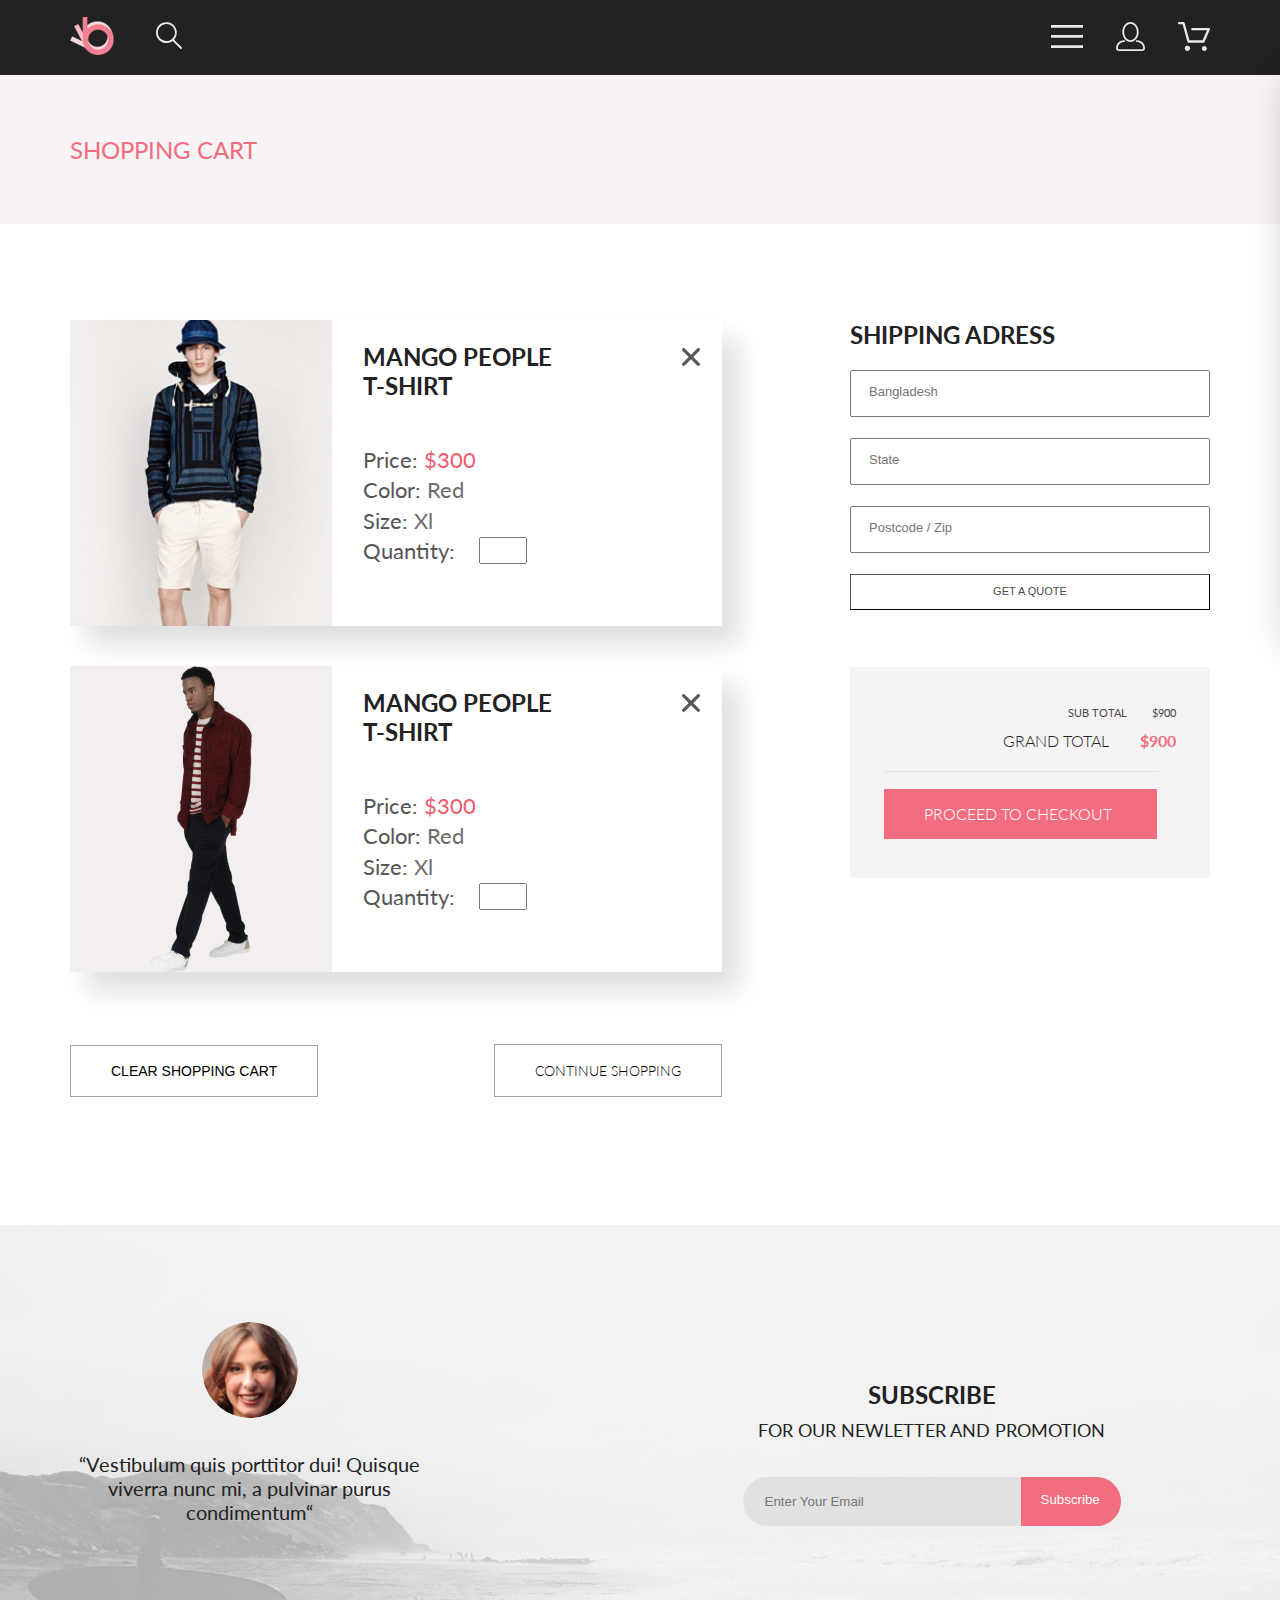
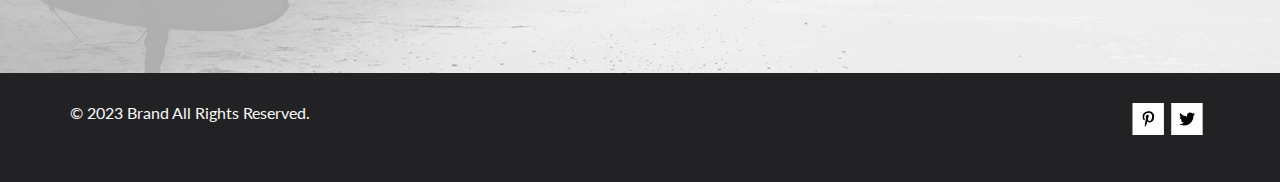
==== cart.html @ fe6160e0 "homework 3 added" ====
<!DOCTYPE html>
<html lang="en">

<head>
    <link rel="preconnect" href="https://fonts.googleapis.com">
    <link rel="preconnect" href="https://fonts.gstatic.com" crossorigin>
    <link href="https://fonts.googleapis.com/css2?family=Lato:wght@300;400;700;900&display=swap" rel="stylesheet">
    <meta charset="UTF-8">
    <meta http-equiv="X-UA-Compatible" content="IE=edge">
    <meta name="viewport" content="width=device-width, initial-scale=1.0">
    <title>Document</title>
    <link rel="stylesheet" href="style.css">
</head>

<body>
    <header class="header center">
        <div class="header__left">
            <a href="index.html"><img src="img/logo.png" alt="logo"></a>
            <a href="#"><img src="img/search.svg" alt="search"></a>
        </div>
        <nav class="header__right">
            <label for="header__check"><img src="img/menu.svg" alt="menu"></label>
            <a class="header__link-site" href="registration.html"><img src="img/reg.svg" alt="reg"></a>
            <a class="header__link-site" href="cart.html"><img src="img/cart.svg" alt="cart"></a>
        </nav>
        <input class="header__checkbox" id="header__check" type="checkbox">
        <div class="mobile-menu">
            <div class="mobile-menu__link-site">
                <a href="registration.html">
                    <svg width="29" height="29" viewBox="0 0 29 29" fill="none" xmlns="http://www.w3.org/2000/svg">
                        <path
                            d="M14.5 19.937C19 19.937 22.656 15.464 22.656 9.968C22.656 4.472 19 0 14.5 0C13.3631 0.0217413 12.2463 0.303398 11.2351 0.823397C10.2239 1.34339 9.34507 2.08794 8.66602 3C7.12663 4.99573 6.30819 7.45381 6.34399 9.974C6.34399 15.465 10 19.937 14.5 19.937ZM14.5 1.813C18 1.813 20.844 5.472 20.844 9.969C20.844 14.466 17.998 18.125 14.5 18.125C11.002 18.125 8.15603 14.465 8.15503 9.969C8.15403 5.473 11 1.813 14.5 1.813ZM20.844 18.125C20.6036 18.125 20.373 18.2205 20.203 18.3905C20.033 18.5605 19.9375 18.7911 19.9375 19.0315C19.9375 19.2719 20.033 19.5025 20.203 19.6725C20.373 19.8425 20.6036 19.938 20.844 19.938C22.526 19.9399 24.1386 20.6088 25.3279 21.7982C26.5172 22.9875 27.1861 24.6 27.188 26.282C27.1875 26.5221 27.0918 26.7523 26.922 26.9221C26.7522 27.0918 26.5221 27.1875 26.282 27.188H2.71997C2.47985 27.1875 2.24975 27.0918 2.07996 26.9221C1.91016 26.7523 1.81449 26.5221 1.81396 26.282C1.81608 24.6001 2.48517 22.9877 3.67444 21.7985C4.86371 20.6092 6.47608 19.9401 8.15796 19.938C8.39824 19.938 8.62868 19.8425 8.79858 19.6726C8.96849 19.5027 9.06396 19.2723 9.06396 19.032C9.06396 18.7917 8.96849 18.5613 8.79858 18.3914C8.62868 18.2215 8.39824 18.126 8.15796 18.126C5.99541 18.1279 3.92201 18.9875 2.39258 20.5164C0.863144 22.0453 0.00264777 24.1185 0 26.281C0.000794067 27.0019 0.287502 27.693 0.797241 28.2027C1.30698 28.7125 1.99811 28.9992 2.71899 29H26.282C27.0027 28.9989 27.6936 28.7121 28.2031 28.2024C28.7126 27.6927 28.9992 27.0017 29 26.281C28.9974 24.1187 28.1372 22.0457 26.6083 20.5168C25.0793 18.9878 23.0063 18.1276 20.844 18.125Z"
                            fill="black" />
                    </svg>
                </a>
                <a href="cart.html">
                    <svg width="32" height="29" viewBox="0 0 32 29" fill="none" xmlns="http://www.w3.org/2000/svg">
                        <path
                            d="M26.2009 29C25.5532 28.9738 24.9415 28.6948 24.4972 28.2227C24.0529 27.7506 23.8114 27.1232 23.8245 26.475C23.8376 25.8269 24.1043 25.2097 24.5673 24.7559C25.0303 24.3022 25.6527 24.048 26.301 24.048C26.9493 24.048 27.5717 24.3022 28.0347 24.7559C28.4977 25.2097 28.7644 25.8269 28.7775 26.475C28.7906 27.1232 28.549 27.7506 28.1047 28.2227C27.6604 28.6948 27.0488 28.9738 26.401 29H26.2009ZM6.75293 26.32C6.75293 25.79 6.91011 25.2718 7.20459 24.8311C7.49907 24.3904 7.91764 24.0469 8.40735 23.844C8.89705 23.6412 9.43594 23.5881 9.95581 23.6915C10.4757 23.7949 10.9532 24.0502 11.328 24.425C11.7028 24.7998 11.9581 25.2773 12.0615 25.7972C12.1649 26.317 12.1118 26.8559 11.9089 27.3456C11.7061 27.8353 11.3626 28.2539 10.9219 28.5483C10.4812 28.8428 9.96304 29 9.43298 29C9.08087 29.0003 8.73212 28.9311 8.40674 28.7966C8.08136 28.662 7.78569 28.4646 7.53662 28.2158C7.28755 27.9669 7.09001 27.6713 6.9552 27.3461C6.82039 27.0208 6.75098 26.6721 6.75098 26.32H6.75293ZM10.553 20.686C10.2935 20.6868 10.0409 20.6024 9.83411 20.4457C9.62727 20.2891 9.47758 20.0689 9.40796 19.819L4.57495 2.36401H1.18201C0.868521 2.36401 0.567859 2.23947 0.346191 2.01781C0.124523 1.79614 0 1.49549 0 1.18201C0 0.868519 0.124523 0.567873 0.346191 0.346205C0.567859 0.124537 0.868521 5.81268e-06 1.18201 5.81268e-06H5.46301C5.7225 -0.00080736 5.97504 0.0837201 6.18176 0.240568C6.38848 0.397416 6.53784 0.617884 6.60693 0.868006L11.4399 18.323H24.6179L29.001 8.27501H14.401C14.2428 8.27961 14.0854 8.25242 13.9379 8.19507C13.7904 8.13771 13.6559 8.05134 13.5424 7.94108C13.4288 7.83082 13.3386 7.69891 13.277 7.55315C13.2154 7.40739 13.1836 7.25075 13.1836 7.0925C13.1836 6.93426 13.2154 6.77762 13.277 6.63186C13.3386 6.4861 13.4288 6.35419 13.5424 6.24393C13.6559 6.13367 13.7904 6.0473 13.9379 5.98994C14.0854 5.93259 14.2428 5.90541 14.401 5.91001H30.814C31.0097 5.90996 31.2022 5.95866 31.3744 6.05172C31.5465 6.14478 31.6928 6.27926 31.7999 6.44301C31.9078 6.60729 31.9734 6.79569 31.9908 6.99145C32.0083 7.18721 31.9771 7.38424 31.9 7.565L26.495 19.977C26.4026 20.1876 26.251 20.3668 26.0585 20.4927C25.866 20.6186 25.641 20.6858 25.411 20.686H10.553Z"
                            fill="black" />
                    </svg>

                </a>
            </div>
            <h3 class="mobile-menu__heading">MENU</h3>
            <div class="mobile-menu__box">
                <div class="mobile-menu__item">
                    <a href="catalog.html" class="mobile-menu__title">MAN</a>
                    <ul class="mobile-menu__list">
                        <li><a class="mobile-menu__link" href="#">Accessories</a></li>
                        <li><a class="mobile-menu__link" href="#">Bags</a></li>
                        <li><a class="mobile-menu__link" href="#">Denim</a></li>
                        <li><a class="mobile-menu__link" href="#">T-Shirts</a></li>
                    </ul>
                </div>
                <div class="mobile-menu__item">
                    <a href="catalog.html" class="mobile-menu__title">WOMAN</a>
                    <ul class="mobile-menu__list">
                        <li><a class="mobile-menu__link" href="">Accessories</a></li>
                        <li><a class="mobile-menu__link" href="">Bags</a></li>
                        <li><a class="mobile-menu__link" href="">Denim</a></li>
                        <li><a class="mobile-menu__link" href="">T-Shirts</a></li>
                    </ul>
                </div>
                <div class="mobile-menu__item">
                    <a href="catalog.html" class="mobile-menu__title">KIDS</a>
                    <ul class="mobile-menu__list">
                        <li><a class="mobile-menu__link" href="">Accessories</a></li>
                        <li><a class="mobile-menu__link" href="">Bags</a></li>
                        <li><a class="mobile-menu__link" href="">Denim</a></li>
                        <li><a class="mobile-menu__link" href="">T-Shirts</a></li>
                    </ul>
                </div>
            </div>
        </div>
    </header>

    <h1 class="cart__title center">SHOPPING CART</h1>

    <main class="cart__content center">
        <div class="cart__left">
            <div class="cart__card">
                <img class="cart__img" src="img/cart-product1.jpg" alt="man in T-Shirt">
                <div class="cart__dsc">
                    <div class="cart__dsc__top">
                        <h3 class="cart__dsc__name">MANGO PEOPLE<br>T-SHIRT</h3>
                        <svg class="cart__dsc__top__close" width="18" height="18" viewBox="0 0 18 18" fill="none"
                            xmlns="http://www.w3.org/2000/svg">
                            <path
                                d="M11.2453 9L17.5302 2.71516C17.8285 2.41741 17.9962 2.01336 17.9966 1.59191C17.997 1.17045 17.8299 0.76611 17.5322 0.467833C17.2344 0.169555 16.8304 0.00177586 16.4089 0.00140366C15.9875 0.00103146 15.5831 0.168097 15.2848 0.465848L9 6.75069L2.71516 0.465848C2.41688 0.167571 2.01233 0 1.5905 0C1.16868 0 0.764125 0.167571 0.465848 0.465848C0.167571 0.764125 0 1.16868 0 1.5905C0 2.01233 0.167571 2.41688 0.465848 2.71516L6.75069 9L0.465848 15.2848C0.167571 15.5831 0 15.9877 0 16.4095C0 16.8313 0.167571 17.2359 0.465848 17.5342C0.764125 17.8324 1.16868 18 1.5905 18C2.01233 18 2.41688 17.8324 2.71516 17.5342L9 11.2493L15.2848 17.5342C15.5831 17.8324 15.9877 18 16.4095 18C16.8313 18 17.2359 17.8324 17.5342 17.5342C17.8324 17.2359 18 16.8313 18 16.4095C18 15.9877 17.8324 15.5831 17.5342 15.2848L11.2453 9Z"
                                fill="#575757" />
                        </svg>
                    </div>

                    <p>Price: <span class="cart__dsc__price">$300</span></p>
                    <p>Color: <span class="cart__dsc__choice">Red</span></p>
                    <p>Size: <span class="cart__dsc__choice">Xl</span></p>
                    <div class="cart__dsc__quantity__box">
                        <p>Quantity: </p>
                        <input class="cart__dsc__quantity" type="number" min="1">
                    </div>

                </div>
            </div>
            <div class="cart__card">
                <img class="cart__img" src="img/cart-product2.jpg" alt="man in T-Shirt">
                <div class="cart__dsc">
                    <div class="cart__dsc__top">
                        <h3 class="cart__dsc__name">MANGO PEOPLE<br>T-SHIRT</h3>
                        <svg class="cart__dsc__top__close" width="18" height="18" viewBox="0 0 18 18" fill="none"
                            xmlns="http://www.w3.org/2000/svg">
                            <path
                                d="M11.2453 9L17.5302 2.71516C17.8285 2.41741 17.9962 2.01336 17.9966 1.59191C17.997 1.17045 17.8299 0.76611 17.5322 0.467833C17.2344 0.169555 16.8304 0.00177586 16.4089 0.00140366C15.9875 0.00103146 15.5831 0.168097 15.2848 0.465848L9 6.75069L2.71516 0.465848C2.41688 0.167571 2.01233 0 1.5905 0C1.16868 0 0.764125 0.167571 0.465848 0.465848C0.167571 0.764125 0 1.16868 0 1.5905C0 2.01233 0.167571 2.41688 0.465848 2.71516L6.75069 9L0.465848 15.2848C0.167571 15.5831 0 15.9877 0 16.4095C0 16.8313 0.167571 17.2359 0.465848 17.5342C0.764125 17.8324 1.16868 18 1.5905 18C2.01233 18 2.41688 17.8324 2.71516 17.5342L9 11.2493L15.2848 17.5342C15.5831 17.8324 15.9877 18 16.4095 18C16.8313 18 17.2359 17.8324 17.5342 17.5342C17.8324 17.2359 18 16.8313 18 16.4095C18 15.9877 17.8324 15.5831 17.5342 15.2848L11.2453 9Z"
                                fill="#575757" />
                        </svg>
                    </div>

                    <p>Price: <span class="cart__dsc__price">$300</span></p>
                    <p>Color: <span class="cart__dsc__choice">Red</span></p>
                    <p>Size: <span class="cart__dsc__choice">Xl</span></p>
                    <div class="cart__dsc__quantity__box">
                        <p>Quantity: </p>
                        <input class="cart__dsc__quantity" type="number" min="1">
                    </div>

                </div>
            </div>
            <div class="cart__buttons">
                <button class="cart__button">CLEAR SHOPPING CART</button>
                <a class="cart__button" href="catalog.html">CONTINUE SHOPPING</a>
            </div>
        </div>
        <div class="cart__right">
            <form class="cart__right__form" action="#">
                <h2 class="cart__right__title">SHIPPING ADRESS</h2>
                <input class="cart__right__input cart__right__active" type="text" name="country" required
                    placeholder="Bangladesh">
                <input class="cart__right__input" type="text" name="country" required placeholder="State">
                <input class="cart__right__input" type="text" name="country" required placeholder="Postcode / Zip">
                <button class="cart__right__button" type="submit">GET A QUOTE</button>
            </form>
            <div class="total">
                <div class="total__subtotal">
                    <p>SUB TOTAL</p>
                    <p>$900</p>
                </div>
                <div class="total__grandtotal">
                    <p>GRAND TOTAL</p>
                    <p class="total__grandtotal__price">$900</p>
                </div>
                <div class="total__band"></div>
                <a class="total__button" href="#">PROCEED TO CHECKOUT</a>
            </div>
        </div>
    </main>

    <footer class="footer">
        <div class="footer-top center">
            <div class="container footer-top-flex">
                <figure class="rewiew">
                    <img class="photo" src="img/photo.jpg" alt="photo">
                    <p>“Vestibulum quis porttitor dui! Quisque viverra nunc mi, a pulvinar purus condimentum“</p>
                </figure>
                <div class="subscribe">
                    <p class="subscribe-top">SUBSCRIBE</p>
                    <p class="subscribe-bottom">FOR OUR NEWLETTER AND PROMOTION</p>
                    <form class="subscribe-form">
                        <input class="subscribe-mail" type="email" name="email" placeholder="Enter Your Email">
                        <button class="subscribe-button" type="submit">Subscribe</button>
                    </form>
                </div>
            </div>
        </div>
        <div class="footer-bottom-wrapper center">
            <div class="container footer-bottom">
                <p class="copy">© 2023 Brand All Rights Reserved.</p>
                <ul class="footer-social-list">
                    <li class="footer-social-item">
                        <a class="media-link footer-social-yt" href="#" target="_blank">
                            <svg class="icon" width="32" height="32" viewBox="0 0 32 32" fill="none"
                                xmlns="http://www.w3.org/2000/svg">
                                <path d="M31.9252 0H0.474609V32H31.9252V0Z" fill="white" />
                                <g clip-path="url(#clip0_128_240)">
                                    <path
                                        d="M16.7403 8.20312C13.5556 8.20312 10.4082 10.3406 10.4082 13.8C10.4082 16 11.6374 17.25 12.3823 17.25C12.6896 17.25 12.8666 16.3875 12.8666 16.1438C12.8666 15.8531 12.1309 15.2344 12.1309 14.025C12.1309 11.5125 14.0305 9.73125 16.4889 9.73125C18.6027 9.73125 20.1671 10.9406 20.1671 13.1625C20.1671 14.8219 19.506 17.9344 17.3642 17.9344C16.5913 17.9344 15.9302 17.3719 15.9302 16.5656C15.9302 15.3844 16.7496 14.2406 16.7496 13.0219C16.7496 10.9531 13.835 11.3281 13.835 13.8281C13.835 14.3531 13.9002 14.9344 14.133 15.4125C13.7046 17.2688 12.8293 20.0344 12.8293 21.9469C12.8293 22.5375 12.9131 23.1188 12.969 23.7094C13.0745 23.8281 13.0218 23.8156 13.1832 23.7563C14.7476 21.6 14.6917 21.1781 15.3994 18.3562C15.7812 19.0875 16.7683 19.4812 17.5505 19.4812C20.8469 19.4812 22.3275 16.2469 22.3275 13.3313C22.3275 10.2281 19.6643 8.20312 16.7403 8.20312Z"
                                        fill="black" />
                                </g>
                                <defs>
                                    <clipPath id="clip0_128_240">
                                        <rect width="11.9193" height="16" fill="white"
                                            transform="translate(10.4082 8)" />
                                    </clipPath>
                                </defs>
                            </svg>
                            <span class="visually-hidden">Pinterest</span>
                        </a>
                    </li>
                    <li class="footer-social-item">
                        <a class="media-link footer-social-yt" href="#" target="_blank">
                            <svg class="icon" width="32" height="32" viewBox="0 0 32 32" fill="none"
                                xmlns="http://www.w3.org/2000/svg">
                                <path d="M31.6635 0H0.212891V32H31.6635V0Z" fill="white" />
                                <g clip-path="url(#clip0_128_236)">
                                    <path
                                        d="M22.417 12.7405C22.427 12.8826 22.427 13.0248 22.427 13.1669C22.427 17.5019 19.1498 22.4969 13.1599 22.4969C11.3145 22.4969 9.60022 21.9588 8.1582 21.0248C8.4204 21.0552 8.67247 21.0654 8.94475 21.0654C10.4674 21.0654 11.8691 20.5476 12.9884 19.6644C11.5565 19.6339 10.3565 18.6898 9.94305 17.3903C10.1447 17.4207 10.3464 17.441 10.5582 17.441C10.8506 17.441 11.1431 17.4004 11.4153 17.3294C9.92291 17.0248 8.80355 15.705 8.80355 14.1111V14.0705C9.23715 14.3141 9.74139 14.4664 10.2758 14.4867C9.39849 13.8979 8.82373 12.8928 8.82373 11.7557C8.82373 11.1466 8.98504 10.5882 9.26741 10.1009C10.8708 12.0908 13.2809 13.3902 15.9833 13.5324C15.9329 13.2887 15.9027 13.035 15.9027 12.7811C15.9027 10.974 17.3548 9.50195 19.1598 9.50195C20.0976 9.50195 20.9446 9.89789 21.5396 10.5375C22.2757 10.3954 22.9816 10.1212 23.6068 9.74561C23.3648 10.507 22.8505 11.1466 22.1749 11.5527C22.8304 11.4817 23.4657 11.2989 24.0505 11.0451C23.6069 11.6948 23.0522 12.2735 22.417 12.7405Z"
                                        fill="black" />
                                </g>
                                <defs>
                                    <clipPath id="clip0_128_236">
                                        <rect width="15.8924" height="16" fill="white"
                                            transform="translate(8.1582 8)" />
                                    </clipPath>
                                </defs>
                            </svg>
                            <span class="visually-hidden">Twitter</span>
                        </a>
                    </li>

                </ul>
            </div>
        </div>
    </footer>
</body>

</html>
---- style.css ----
* {
  margin: 0;
  padding: 0;
}

body {
  font-family: "Lato", sans-serif;
}

img {
  max-width: 100%;
}

a {
  text-decoration: none;
  color: inherit;
}

summary {
  display: block;
}
summary::-webkit-details-marker {
  display: none;
}

li {
  list-style-type: none;
}

.center {
  padding-left: calc(50% - 570px);
  padding-right: calc(50% - 570px);
}

.top {
  position: relative;
  overflow: hidden;
}

.header {
  min-height: 75px;
  background: #222222;
  display: flex;
  flex-direction: row;
  flex-wrap: wrap;
  justify-content: space-between;
  align-items: center;
}
.header__left {
  display: flex;
  align-items: center;
  gap: 41px;
}
.header__right {
  display: flex;
  align-items: center;
  gap: 33px;
}
.header__checkbox {
  position: absolute;
  visibility: hidden;
  left: -9999999px;
}
.header__checkbox:checked ~ .mobile-menu {
  right: 0;
}

.mobile-menu {
  position: absolute;
  top: 75px;
  right: -232px;
  z-index: 1;
  transition: right 0.6s;
  width: 232px;
  background: #FFFFFF;
  box-shadow: 6px 4px 35px rgba(0, 0, 0, 0.21);
  padding: 32px;
  box-sizing: border-box;
}
.mobile-menu__link-site {
  align-items: center;
  justify-content: space-around;
  background-color: #e8e8e8;
  padding: 8px;
  border-radius: 10px;
  margin-bottom: 24px;
  display: none;
}
.mobile-menu__heading {
  font-style: normal;
  font-weight: 700;
  font-size: 14px;
  line-height: 17px;
  color: #000000;
}
.mobile-menu__link {
  font-style: normal;
  font-weight: 400;
  font-size: 14px;
  line-height: 17px;
  color: #6F6E6E;
}
.mobile-menu__link:hover {
  color: #F16D7F;
}
.mobile-menu__title {
  font-style: normal;
  font-weight: 400;
  font-size: 14px;
  line-height: 17px;
  color: #F16D7F;
}
.mobile-menu__list {
  list-style-type: none;
  padding-left: 21px;
  display: flex;
  flex-direction: column;
  gap: 11px;
  margin-top: 12px;
}
.mobile-menu__box {
  display: flex;
  flex-direction: column;
  gap: 20px;
  margin-top: 24px;
}

.promo {
  display: flex;
  background: #F1E4E6;
  padding-left: calc(50% - 800px);
  padding-right: calc(50% - 800px);
}
.promo__img {
  width: 50%;
}
.promo__info {
  border-left: 12px solid #F16D7F;
  padding-left: 16px;
  margin-top: 48%;
}
.promo__title {
  font-style: normal;
  font-weight: 900;
  font-size: 48px;
  line-height: 58px;
  color: #222222;
}
.promo__heading {
  font-style: normal;
  font-weight: 700;
  font-size: 32px;
  line-height: 38px;
  color: #222222;
}
.promo__content {
  padding-left: 64px;
}

.sale {
  display: grid;
  gap: 30px;
  grid-template-columns: repeat(3, 1fr);
  padding-top: 64px;
  padding-bottom: 96px;
}
.sale__item {
  position: relative;
}
.sale__content {
  position: absolute;
  width: 100%;
  height: 100%;
  top: 0;
  left: 0;
  display: flex;
  flex-direction: column;
  justify-content: center;
  align-items: center;
}
.sale__item_big {
  min-height: 180px;
  grid-column: 1/-1;
}
.sale__text {
  font-style: normal;
  font-weight: 400;
  font-size: 16px;
  line-height: 19px;
  text-align: center;
  color: #FFFFFF;
}
.sale__heading {
  font-style: normal;
  font-weight: 700;
  font-size: 24px;
  line-height: 29px;
  text-align: center;
  color: #F16D7F;
}

.product-box__heading {
  font-style: normal;
  font-weight: 400;
  font-size: 30px;
  line-height: 36px;
  text-align: center;
  color: #222222;
}
.product-box__text {
  font-style: normal;
  font-weight: 400;
  font-size: 14px;
  line-height: 17px;
  text-align: center;
  margin-top: 6px;
  color: #9F9F9F;
}
.product-box__content {
  margin-top: 48px;
  display: grid;
  grid-template-columns: repeat(auto-fit, 360px);
  justify-content: center;
  gap: 30px;
  margin-bottom: 48px;
}

.product {
  position: relative;
}
.product:hover .product__img {
  filter: brightness(0.5);
}
.product:hover .product__add {
  display: flex;
}
.product__img {
  width: 100%;
}
.product__add {
  position: absolute;
  top: 188px;
  left: 111px;
  border: 1px solid #fff;
  width: 139px;
  height: 44px;
  font-style: normal;
  font-weight: 400;
  font-size: 14px;
  line-height: 17px;
  display: none;
  align-items: center;
  justify-content: center;
  gap: 11px;
  color: #FFFFFF;
}
.product__add:hover {
  box-shadow: 0 0 5px #fff;
}
.product__add:hover svg path {
  fill: #F16D7F;
}
.product__content {
  background: #F8F8F8;
  display: flex;
  flex-direction: column;
  justify-content: center;
  align-items: flex-start;
  padding: 24px 16px;
  gap: 16px;
}
.product__heading {
  font-style: normal;
  font-weight: 400;
  font-size: 13px;
  line-height: 16px;
  color: #000000;
}
.product__text {
  font-style: normal;
  font-weight: 300;
  font-size: 14px;
  line-height: 17px;
  color: #5D5D5D;
}
.product__price {
  font-style: normal;
  font-weight: 400;
  font-size: 16px;
  line-height: 19px;
  color: #F16D7F;
}

.pages {
  display: flex;
  gap: 16px;
  align-items: center;
  width: 284px;
  height: 44px;
  border: 1px solid #EBEBEB;
  padding: 12px 15px 13px 16px;
  box-sizing: border-box;
  margin: 0 auto 96px auto;
}
.pages__numbers {
  width: 203px;
  text-align: justify;
  color: #C4C4C4;
  font-size: 16px;
  font-style: normal;
  font-weight: 300;
  line-height: normal;
}
.pages__numbers__list {
  display: flex;
  justify-content: space-between;
}
.pages__number:hover {
  color: #EF5B70;
}

.advantages {
  background-color: #222222;
  padding-top: 104px;
  padding-bottom: 104px;
  display: flex;
  flex-direction: row;
  flex-wrap: wrap;
  justify-content: center;
  gap: 30px;
}
.advantages__item {
  width: 360px;
  display: flex;
  flex-direction: column;
  align-items: center;
  gap: 24px;
}
.advantages__heading {
  font-style: normal;
  font-weight: 400;
  font-size: 20px;
  line-height: 24px;
  color: #FBFBFB;
}
.advantages__text {
  font-style: normal;
  font-weight: 300;
  font-size: 14px;
  line-height: 17px;
  text-align: center;
  color: #FBFBFB;
}

.head {
  min-height: 148px;
  background: #F8F3F4;
  display: flex;
  align-items: center;
  justify-content: space-between;
}
.head__heading {
  font-style: normal;
  font-weight: 400;
  font-size: 24px;
  line-height: 29px;
  color: #F16D7F;
}

.breadcrumb {
  display: flex;
}
.breadcrumb__box-link:last-child .breadcrumb__link {
  font-weight: 700;
  color: #F16D7F;
}
.breadcrumb__box-link:not(:last-child)::after {
  content: "/";
  padding-left: 8px;
  padding-right: 8px;
  font-style: normal;
  font-weight: 300;
  font-size: 14px;
  line-height: 17px;
  color: #636363;
}
.breadcrumb__link {
  font-style: normal;
  font-weight: 300;
  font-size: 14px;
  line-height: 17px;
  color: #636363;
}
.breadcrumb__link:hover {
  color: #F16D7F;
}

.filter {
  width: 100%;
  padding: 13px 16px 16px;
  box-sizing: border-box;
  position: absolute;
  z-index: 1;
}
.filter-box {
  position: relative;
  height: 40px;
  width: 360px;
}
.filter__link {
  font-style: normal;
  font-weight: 400;
  font-size: 14px;
  line-height: 17px;
  color: #6F6E6E;
}
.filter__link:hover {
  color: #F16D7F;
}
.filter__box {
  display: flex;
  flex-direction: column;
  padding: 24px 16px;
  gap: 11px;
}
.filter-sort {
  padding-top: 39px;
  display: flex;
  gap: 30px;
}
.filter__summary {
  display: flex;
  gap: 11px;
  align-items: center;
}
.filter[open] {
  background: #FFFFFF;
  box-shadow: 6px 4px 35px rgba(0, 0, 0, 0.21);
}
.filter[open] .filter__summary {
  color: #F16D7F;
}
.filter[open] .filter__img path {
  fill: #F16D7F;
}
.filter__category {
  margin-top: 16px;
}
.filter__category-summary {
  font-style: normal;
  font-weight: 400;
  font-size: 14px;
  line-height: 17px;
  color: #6F6E6E;
  padding: 8px 11px 11px;
  border-left: 5px solid #F16D7F;
  border-bottom: 1px solid #EBEBEB;
}
.filter__category[open] .filter__category-summary {
  color: #F16D7F;
}

.sort {
  display: flex;
  gap: 28px;
  align-items: center;
}
.sort__summary {
  color: #6F6E6E;
  font-size: 14px;
  font-style: normal;
  font-weight: 400;
  line-height: normal;
  margin-bottom: 48px;
}
.sort__details {
  position: relative;
}
.sort__summary {
  display: flex;
  align-items: center;
  gap: 10px;
}
.sort__content {
  position: absolute;
  display: flex;
  flex-direction: column;
  gap: 6px;
  width: 79px;
  padding: 7px 9px 11px;
  background: #FFFFFF;
  box-shadow: 6px 4px 35px rgba(0, 0, 0, 0.21);
  z-index: 1;
  top: 22px;
  left: -9px;
}

.button {
  width: 212px;
  height: 48px;
  display: flex;
  border: 1px solid #F16D7F;
  font-style: normal;
  font-weight: 400;
  font-size: 16px;
  line-height: 19px;
  color: #F16D7F;
  font-style: normal;
  font-weight: 400;
  font-size: 16px;
  line-height: 19px;
  color: #F16D7F;
  justify-content: center;
  align-items: center;
  gap: 22px;
  transition: all 1s;
}
.button:hover {
  transform: rotate(1720deg);
  color: #fff;
  background-color: #F16D7F;
}
.button:hover path {
  fill: white;
}
.button-wrap {
  display: flex;
  justify-content: center;
  color: #F26376;
  border: #FF6A6A;
  align-items: center;
  margin-top: 48px;
  margin-bottom: 95px;
}

.slider {
  height: 777px;
  position: relative;
  background: #F7F7F7;
  display: flex;
  justify-content: center;
  align-items: center;
}
.slider__arrow {
  background: rgba(42, 42, 42, 0.15);
  display: flex;
  justify-content: center;
  align-items: center;
  width: 47px;
  height: 47px;
  position: absolute;
  top: 365px;
}
.slider__arrow:hover path {
  fill: #F16D7F;
}
.slider__arrow_left {
  left: 0;
}
.slider__arrow_right {
  right: 0;
}

.content {
  background-color: #fff;
  border: 1px solid #EAEAEA;
  padding-top: 64px;
  padding-bottom: 64px;
  max-width: 1140px;
  margin: -65px auto 0;
  position: relative;
  z-index: 10;
  display: flex;
  flex-direction: column;
  align-items: center;
  display: flex;
  justify-content: center;
  margin-bottom: 129px;
}
.content__title {
  color: #F16D7F;
  font-size: 14px;
  font-style: normal;
  font-weight: 300;
  line-height: normal;
  margin-bottom: 12px;
}
.content__line {
  width: 63px;
  height: 3px;
  background-color: #EF5B70;
  margin-bottom: 12px;
}
.content__heading {
  color: #4D4D4D;
  font-size: 18px;
  font-style: normal;
  font-weight: 300;
  line-height: normal;
  margin-bottom: 48px;
}
.content__text {
  color: #5E5E5E;
  text-align: center;
  font-size: 14px;
  font-style: normal;
  font-weight: 300;
  line-height: normal;
  margin-bottom: 32px;
}
.content__price {
  color: #EF5B70;
  font-size: 24px;
  font-style: normal;
  font-weight: 300;
  line-height: normal;
  margin-bottom: 65px;
}
.content__line-big {
  width: 641px;
  height: 1px;
  background-color: #EAEAEA;
  margin-bottom: 65px;
}

.footer-top {
  background: url(img/footer-bg.jpg) bottom no-repeat;
  background-color: rgba(248, 248, 248, 0.1568627451);
  height: 448px;
  background-size: cover;
}
.footer-top-flex {
  display: flex;
  justify-content: space-between;
}

.rewiew {
  padding-top: 97px;
  font-weight: 400;
  font-size: 20px;
  line-height: 24px;
  text-align: center;
  color: #222224;
  width: 359.45px;
}

.photo {
  border-radius: 50%;
  margin-bottom: 30px;
}

.subscribe {
  padding-top: 150px;
  width: 557px;
}
.subscribe-top {
  font-weight: 700;
  font-size: 24px;
  line-height: 167.2%;
  text-align: center;
  color: #222224;
}
.subscribe-bottom {
  font-weight: 400;
  font-size: 18px;
  line-height: 30px;
  text-align: center;
  color: #222224;
  margin-bottom: 32px;
}
.subscribe-form {
  display: flex;
  justify-content: center;
}
.subscribe-mail {
  border: none;
  font-weight: 400;
  text-align: start;
  color: #222224;
  background-color: #E1E1E1;
  width: 256px;
  height: 49px;
  border-radius: 25px 0 0 25px;
  padding-left: 22px;
}
.subscribe-button {
  height: 49px;
  border: none;
  font-weight: 400;
  display: flex;
  color: #FFFFFF;
  background: #F16D7F;
  width: 100px;
  box-sizing: border-box;
  padding: 15px 20px;
  border-radius: 0 25px 25px 0;
}

.footer-bottom-wrapper {
  background: #222224;
  height: 79px;
  padding-top: 30px;
}

.copy {
  font-weight: 400;
  font-size: 16px;
  line-height: 19px;
  color: #FBFBFB;
}

.footer-bottom {
  display: flex;
  justify-content: space-between;
}

.footer-social-list {
  display: flex;
  list-style: none;
}

.icon:hover path {
  fill: white;
}

.icon:hover {
  fill: #F16D7F;
}

.visually-hidden {
  display: none;
}

.footer-social-item {
  margin-right: 7px;
}

.cart__title {
  color: #F16D7F;
  font-size: 24px;
  font-style: normal;
  font-weight: 400;
  line-height: normal;
  background-color: #F8F3F4;
  padding-top: 60px;
  padding-bottom: 60px;
  margin-bottom: 96px;
}
.cart__content {
  display: flex;
  gap: 128px;
}
.cart__left {
  max-width: 652px;
  margin-bottom: 128px;
}
.cart__card {
  margin-bottom: 40px;
  display: flex;
  box-shadow: 17px 19px 24px rgba(0, 0, 0, 0.13);
}
.cart__img {
  width: 262px;
}
.cart__dsc {
  display: flex;
  flex-direction: column;
  justify-content: space-between;
  width: 390px;
  padding: 22px 22px 62px 31px;
  box-sizing: border-box;
  color: #575757;
  font-size: 22px;
  font-style: normal;
  font-weight: 400;
  line-height: normal;
}
.cart__dsc__top {
  display: flex;
  justify-content: space-between;
}
.cart__dsc__top__close {
  margin-top: 6px;
}
.cart__dsc__name {
  color: #222;
  font-size: 24px;
  margin-bottom: 42px;
}
.cart__dsc__price {
  color: #EF5B70;
}
.cart__dsc__choice {
  color: #6F6E6E;
}
.cart__dsc__quantity {
  width: 44px;
  color: #656565;
  font-size: 18px;
  text-align: center;
}
.cart__dsc__quantity__box {
  display: flex;
  gap: 24px;
}
.cart__buttons {
  display: flex;
  justify-content: space-between;
  align-items: center;
  margin-top: 72px;
}
.cart__button {
  display: block;
  padding: 17px 40px;
  color: #000;
  font-size: 14px;
  font-style: normal;
  font-weight: 300;
  line-height: normal;
  background-color: #fff;
  border: 1px solid #A4A4A4;
}
.cart__right {
  max-width: 360px;
}
.cart__right__form {
  display: flex;
  flex-direction: column;
  gap: 21px;
  color: #222;
  font-size: 16px;
  font-style: normal;
  font-weight: 300;
  line-height: normal;
  margin-bottom: 57px;
}
.cart__right__input {
  padding: 12px 0 16px 17px;
  font-size: 13px;
}
.cart__right__active {
  color: #B1B1B1;
}
.cart__right__button {
  color: #4A4A4A;
  font-size: 11px;
  padding: 10px 15px 12px;
  background-color: white;
  border-width: 1px;
}

.total {
  background-color: #F5F3F3;
  padding: 39px 34px;
}
.total__subtotal {
  display: flex;
  justify-content: space-between;
  width: 108px;
  color: #4A4A4A;
  font-size: 11px;
  font-style: normal;
  font-weight: 400;
  line-height: normal;
  margin-left: 184px;
  margin-bottom: 12px;
}
.total__grandtotal {
  display: flex;
  justify-content: space-between;
  color: #222;
  font-size: 16px;
  font-style: normal;
  font-weight: 300;
  line-height: normal;
  margin-left: 119px;
  margin-bottom: 21px;
}
.total__grandtotal__price {
  color: #F16D7F;
  font-weight: 700;
}
.total__band {
  background-color: #E2E2E2;
  font-family: Lato;
  font-size: 16px;
  font-style: normal;
  font-weight: 700;
  width: 275px;
  height: 1px;
  margin-bottom: 17px;
}
.total__button {
  display: block;
  color: #FFF;
  font-size: 16px;
  font-style: normal;
  font-weight: 300;
  line-height: normal;
  background-color: #F16D7F;
  padding: 15px 40px 16px;
  width: 273px;
  box-sizing: border-box;
}

@media (max-width: 1024px) {
  .center {
    padding-left: calc(50% - 368px);
    padding-right: calc(50% - 368px);
  }
  .promo__content {
    padding-left: 39px;
  }
  .header__left {
    padding-left: 16px;
  }
  .header__right {
    padding-right: 16px;
  }
  .promo__title {
    font-size: 44px;
    line-height: 53px;
  }
  .promo__heading {
    font-size: 24px;
    line-height: 29px;
  }
  .sale__item_big {
    min-height: 116px;
  }
  .product-box__content {
    gap: 16px;
  }
  .footer-top {
    height: 614px;
  }
  .footer-top-flex {
    justify-content: center;
    flex-wrap: wrap;
  }
  .subscribe {
    padding-top: 48px;
  }
}
@media (max-width: 767px) {
  .header__link-site {
    display: none;
  }
  .promo {
    height: 363px;
  }
  .promo__img {
    display: none;
  }
  .promo__content {
    padding: 0;
    margin: 0 auto;
  }
  .promo__title {
    font-size: 38px;
    line-height: 46px;
  }
  .promo__heading {
    font-size: 20px;
    line-height: 24px;
  }
  .sale {
    display: flex;
    flex-wrap: wrap;
    justify-content: center;
    gap: 32px;
    padding-bottom: 64px;
  }
  .sale__item {
    max-width: 343px;
  }
  .sale__item_big img {
    width: 100%;
    height: 100%;
    -o-object-fit: cover;
       object-fit: cover;
  }
  .footer-top {
    background: url(img/footer-bg-small.jpg);
  }
}/*# sourceMappingURL=style.css.map */
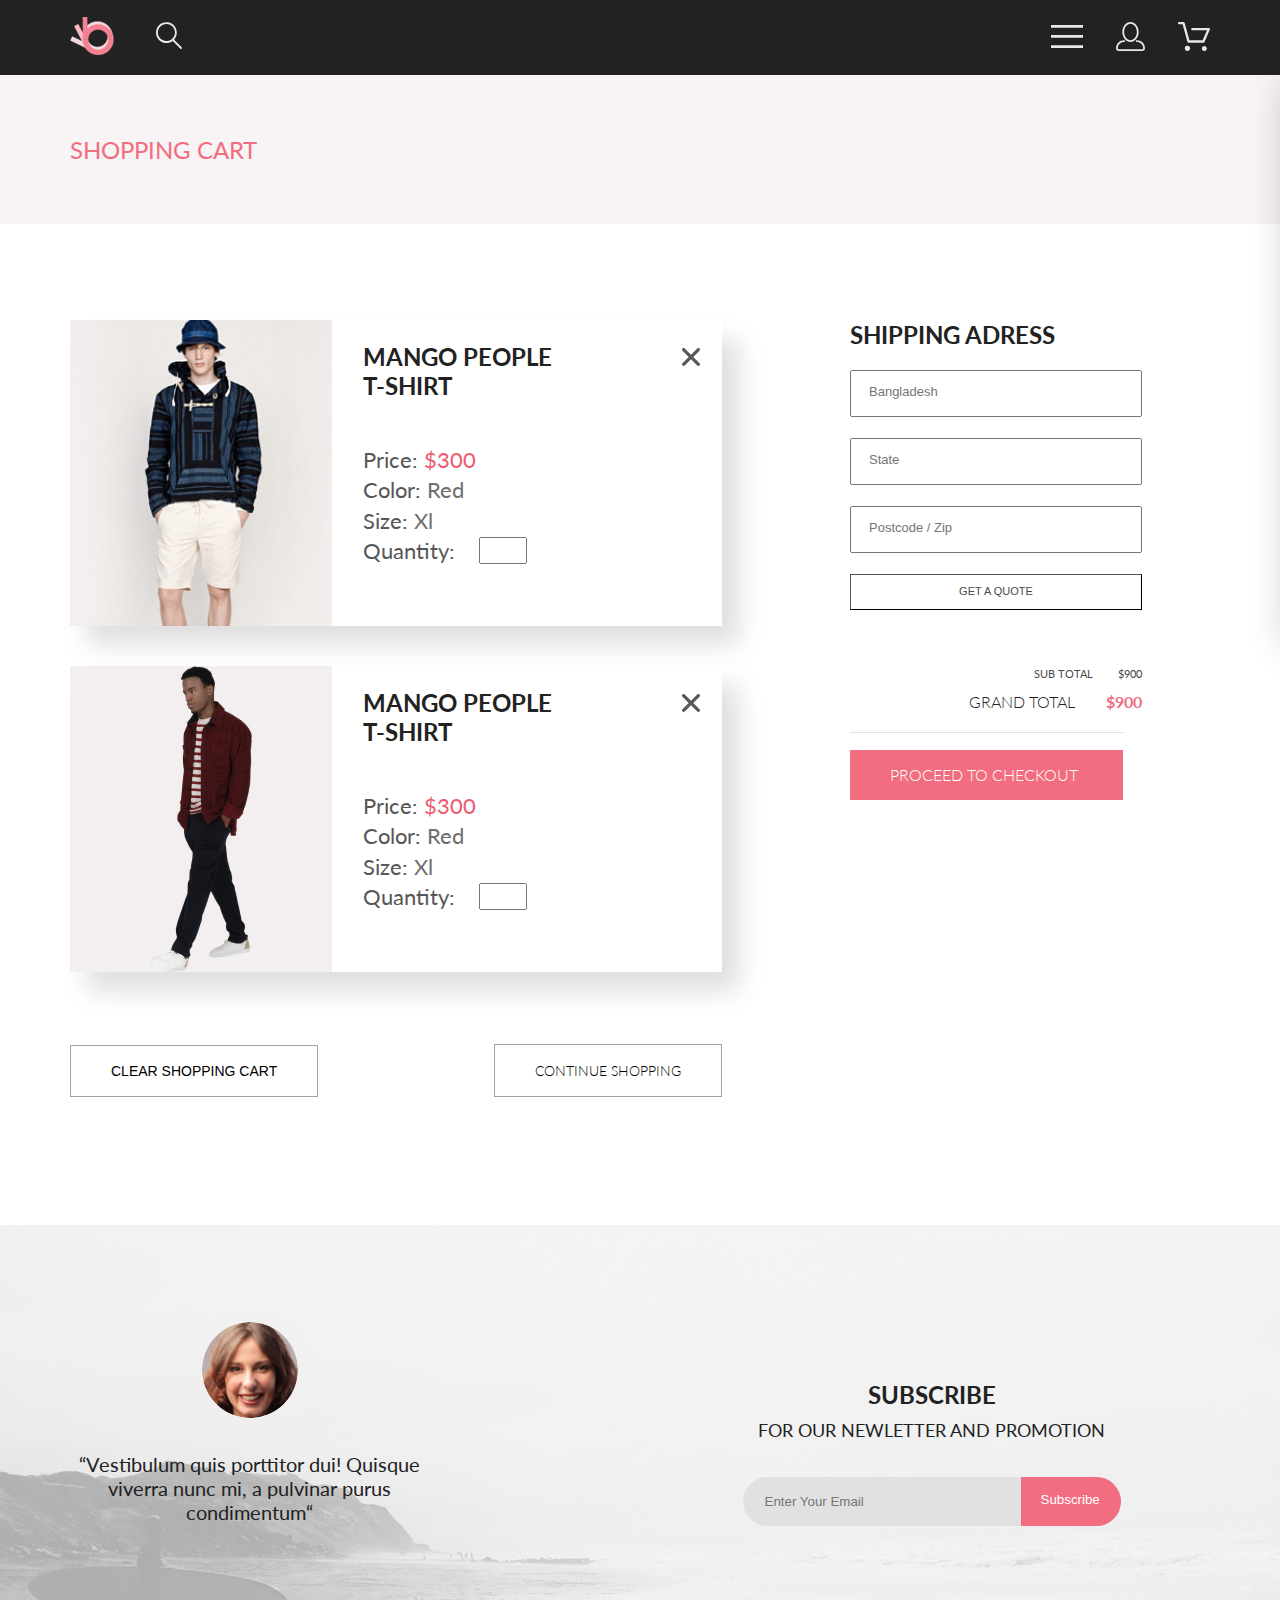
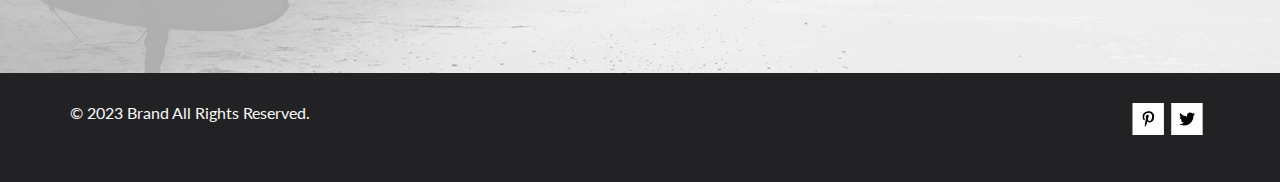
==== commit 0ec44294: "homework 5 added" ====
--- a/cart.html
+++ b/cart.html
@@ -83,7 +83,9 @@
                 <img class="cart__img" src="img/cart-product1.jpg" alt="man in T-Shirt">
                 <div class="cart__dsc">
                     <div class="cart__dsc__top">
-                        <h3 class="cart__dsc__name">MANGO PEOPLE<br>T-SHIRT</h3>
+                        <a href="product.html" class="cart__dsc__link">
+                            <h3 class="cart__dsc__name">MANGO PEOPLE<br>T-SHIRT</h3>
+                        </a>
                         <svg class="cart__dsc__top__close" width="18" height="18" viewBox="0 0 18 18" fill="none"
                             xmlns="http://www.w3.org/2000/svg">
                             <path
@@ -106,7 +108,9 @@
                 <img class="cart__img" src="img/cart-product2.jpg" alt="man in T-Shirt">
                 <div class="cart__dsc">
                     <div class="cart__dsc__top">
-                        <h3 class="cart__dsc__name">MANGO PEOPLE<br>T-SHIRT</h3>
+                        <a href="product.html" class="cart__dsc__link">
+                            <h3 class="cart__dsc__name">MANGO PEOPLE<br>T-SHIRT</h3>
+                        </a>
                         <svg class="cart__dsc__top__close" width="18" height="18" viewBox="0 0 18 18" fill="none"
                             xmlns="http://www.w3.org/2000/svg">
                             <path
@@ -140,16 +144,18 @@
                 <button class="cart__right__button" type="submit">GET A QUOTE</button>
             </form>
             <div class="total">
-                <div class="total__subtotal">
-                    <p>SUB TOTAL</p>
-                    <p>$900</p>
-                </div>
-                <div class="total__grandtotal">
-                    <p>GRAND TOTAL</p>
-                    <p class="total__grandtotal__price">$900</p>
-                </div>
-                <div class="total__band"></div>
-                <a class="total__button" href="#">PROCEED TO CHECKOUT</a>
+                <div class="total__box">
+                    <div class="total__subtotal">
+                        <p>SUB TOTAL</p>
+                        <p>$900</p>
+                    </div>
+                    <div class="total__grandtotal">
+                        <p>GRAND TOTAL</p>
+                        <p class="total__grandtotal__price">$900</p>
+                    </div>
+                    <div class="total__band"></div>
+                    <a class="total__button" href="#">PROCEED TO CHECKOUT</a>
+                </div>
             </div>
         </div>
     </main>
--- a/style.css
+++ b/style.css
@@ -275,6 +275,10 @@
   font-size: 13px;
   line-height: 16px;
   color: #000000;
+  transition: all 1s;
+}
+.product__heading:hover {
+  color: #F16D7F;
 }
 .product__text {
   font-style: normal;
@@ -461,9 +465,15 @@
 }
 
 .sort {
+  position: absolute;
+  top: 13px;
   display: flex;
   gap: 28px;
   align-items: center;
+}
+.sort-box {
+  position: relative;
+  width: 400px;
 }
 .sort__summary {
   color: #6F6E6E;
@@ -782,10 +792,17 @@
 .cart__dsc__top__close {
   margin-top: 6px;
 }
+.cart__dsc__link {
+  transition: all 1s;
+}
+.cart__dsc__link:hover .cart__dsc__name {
+  color: #EF5B70;
+}
 .cart__dsc__name {
   color: #222;
   font-size: 24px;
   margin-bottom: 42px;
+  transition: all 1s;
 }
 .cart__dsc__price {
   color: #EF5B70;
@@ -819,6 +836,12 @@
   line-height: normal;
   background-color: #fff;
   border: 1px solid #A4A4A4;
+  transition: all 1s;
+}
+.cart__button:hover {
+  background-color: #F16D7F;
+  color: #FFF;
+  font-weight: 900;
 }
 .cart__right {
   max-width: 360px;
@@ -847,12 +870,14 @@
   padding: 10px 15px 12px;
   background-color: white;
   border-width: 1px;
-}
-
-.total {
-  background-color: #F5F3F3;
-  padding: 39px 34px;
-}
+  transition: all 1s;
+}
+.cart__right__button:hover {
+  background-color: #F16D7F;
+  color: #FFF;
+  font-weight: 900;
+}
+
 .total__subtotal {
   display: flex;
   justify-content: space-between;
@@ -901,6 +926,96 @@
   padding: 15px 40px 16px;
   width: 273px;
   box-sizing: border-box;
+  transition: all 1s;
+}
+.total__button:hover {
+  background-color: #FFF;
+  color: #F16D7F;
+  font-weight: 900;
+}
+
+.registration__content {
+  display: flex;
+  gap: 128px;
+}
+.registration__right {
+  color: #000;
+  font-size: 24px;
+  font-weight: 300;
+}
+
+.form__subheading {
+  color: #222;
+  font-size: 16px;
+  font-weight: 300;
+  margin-bottom: 20px;
+}
+.form__input {
+  color: #B1B1B1;
+  font-size: 13px;
+  font-style: normal;
+  font-weight: 300;
+  line-height: normal;
+  padding: 13px 17px 16px;
+  width: 288px;
+  margin-bottom: 20px;
+}
+.form__gender {
+  font-size: 11px;
+  font-weight: 300;
+  margin-top: 12px;
+  margin-bottom: 33px;
+}
+.form__label {
+  margin-left: 6px;
+  margin-bottom: 10px;
+  margin-right: 20px;
+}
+.form__dsc {
+  color: #B1B1B1;
+  font-size: 13px;
+  font-weight: 300;
+  margin-top: -4px;
+  margin-bottom: 39px;
+}
+.form__button {
+  color: #FFF;
+  font-size: 14px;
+  font-weight: 400;
+  padding: 16px 20px 17px 29px;
+  background-color: #F16D7F;
+  display: flex;
+  justify-content: space-between;
+  width: 167px;
+  align-items: center;
+  border-color: #F16D7F;
+  margin-bottom: 96px;
+  transition: all 1s;
+}
+.form__button__icon path {
+  transition: all 1s;
+}
+.form__button:hover {
+  background-color: #fff;
+  font-weight: bold;
+  color: #F16D7F;
+}
+.form__button:hover .button__icon path {
+  fill: #F16D7F;
+}
+
+.loyalty__heading {
+  font-weight: 300;
+  margin-bottom: 22px;
+}
+.loyalty__dsc {
+  margin-bottom: 21px;
+}
+.loyalty__marker {
+  margin-right: 22px;
+}
+.loyalty__li {
+  margin-bottom: 16px;
 }
 
 @media (max-width: 1024px) {
@@ -925,21 +1040,119 @@
     font-size: 24px;
     line-height: 29px;
   }
+  .sale {
+    padding-top: 19px;
+    padding-bottom: 155px;
+    gap: 20px;
+  }
   .sale__item_big {
     min-height: 116px;
   }
+  .filter-sort {
+    padding-top: 24px;
+    margin-bottom: 15px;
+    gap: 52px;
+  }
+  .filter {
+    padding: 0;
+  }
+  .sort {
+    top: 0;
+  }
+  .sort__summary {
+    margin-bottom: 0;
+  }
   .product-box__content {
     gap: 16px;
+    margin-bottom: 41px;
+    margin-top: 0;
+  }
+  .product-box__product {
+    margin-bottom: 129px;
+  }
+  .slider {
+    height: 624px;
+  }
+  .content {
+    margin-top: 0;
+  }
+  .content__line-big {
+    margin-bottom: 130px;
+  }
+  .button-wrap {
+    margin-bottom: 65px;
+  }
+  .pages {
+    margin-bottom: 63px;
+  }
+  .product__sort {
+    top: 423px;
+  }
+  .cart__content {
+    display: block;
+  }
+  .cart__left {
+    max-width: 734px;
+    margin-bottom: 64px;
+  }
+  .cart__card {
+    width: 734px;
+  }
+  .cart__dsc {
+    width: 472px;
+  }
+  .cart__buttons {
+    margin-top: 62px;
+    justify-content: center;
+    gap: 48px;
+  }
+  .cart__right {
+    max-width: 734px;
+    display: flex;
+    gap: 15px;
+  }
+  .cart__right__form {
+    width: 360px;
+  }
+  .cart__right__button {
+    box-sizing: border-box;
+    width: 106px;
+    padding: 10px 14px 12px 15px;
+  }
+  .cart .total {
+    max-height: 214px;
+    padding-top: 78px;
+    padding-bottom: 42px;
+    box-sizing: border-box;
+  }
+  .cart .total__box {
+    background-color: #F5F3F3;
+    padding: 39px 34px;
+  }
+  .advantages {
+    padding-top: 48px;
+    padding-bottom: 64px;
+    gap: 48px;
+  }
+  .advantages__item {
+    gap: 28px;
   }
   .footer-top {
     height: 614px;
+    background-image: url(img/footer-bg-medium.jpg);
   }
   .footer-top-flex {
     justify-content: center;
     flex-wrap: wrap;
   }
+  .rewiew {
+    padding-top: 64px;
+  }
   .subscribe {
     padding-top: 48px;
+  }
+  .subscribe-bottom {
+    margin-bottom: 27px;
   }
 }
 @media (max-width: 767px) {
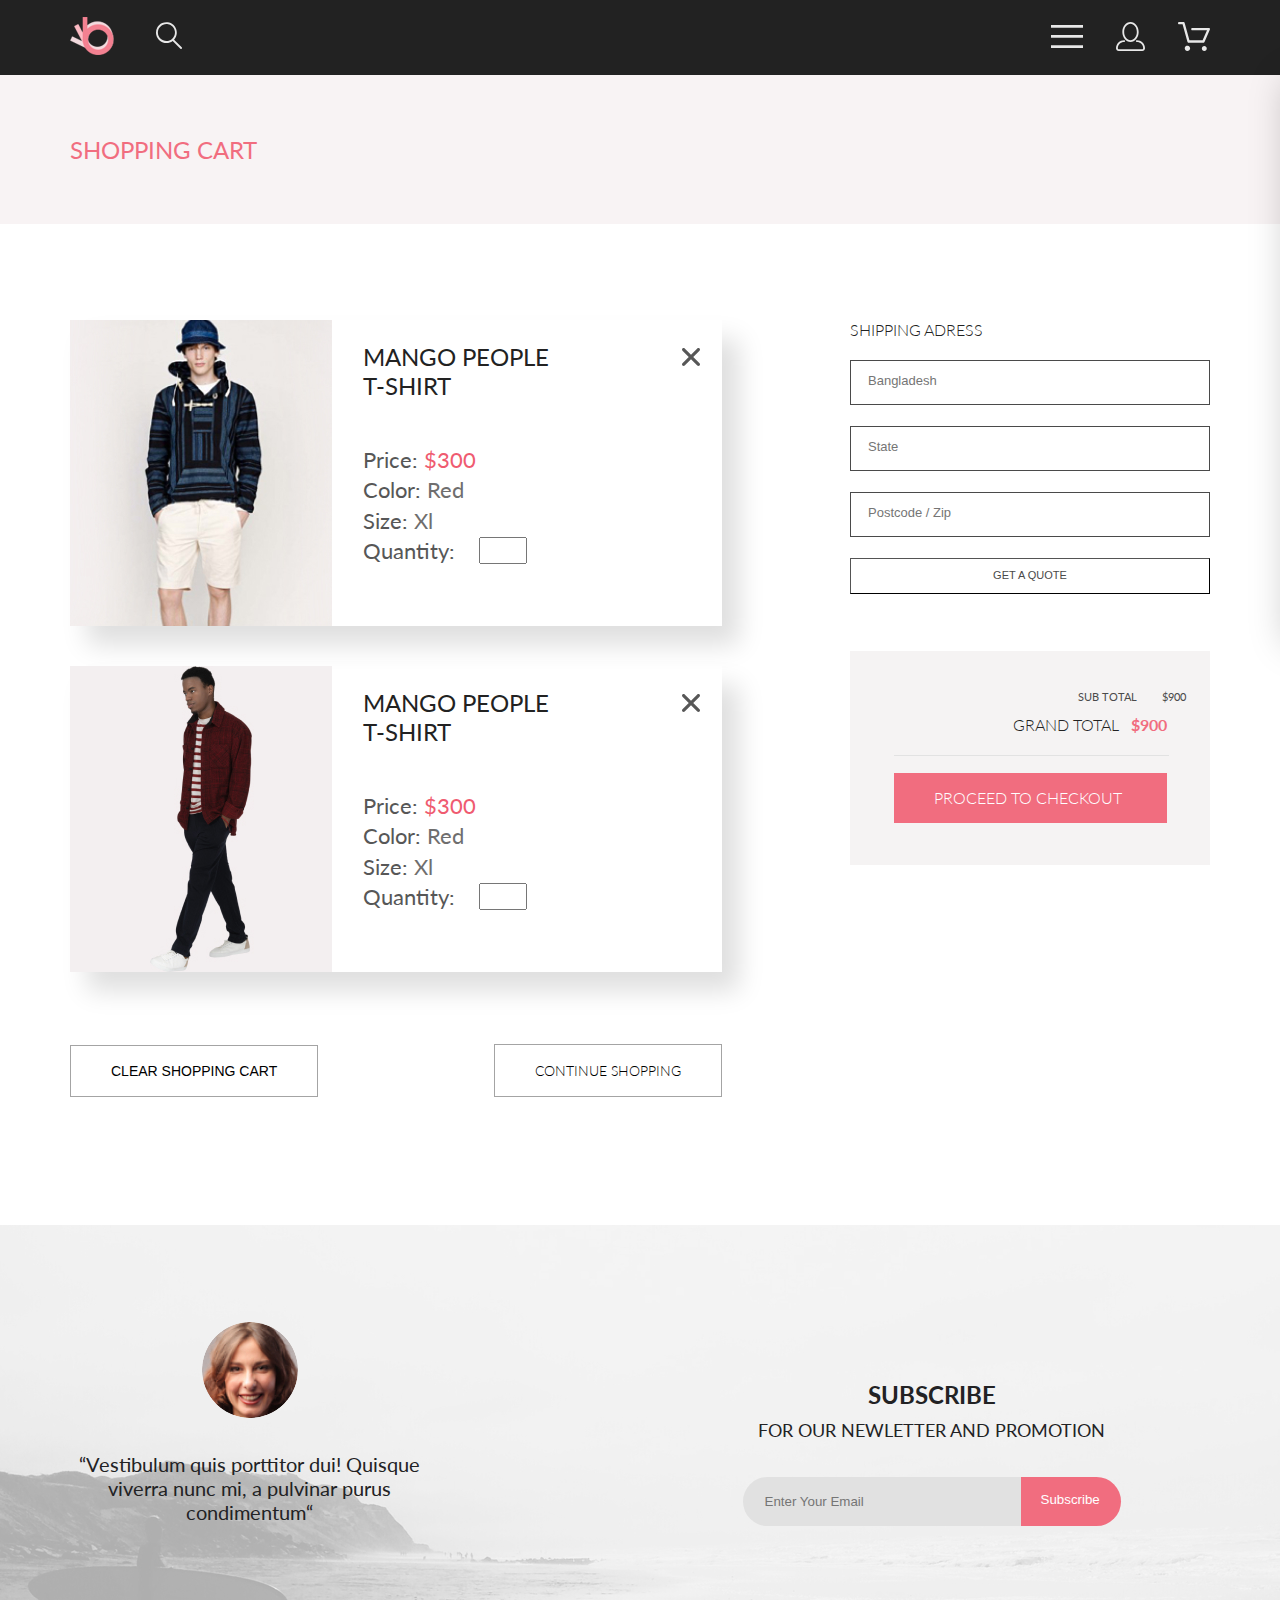
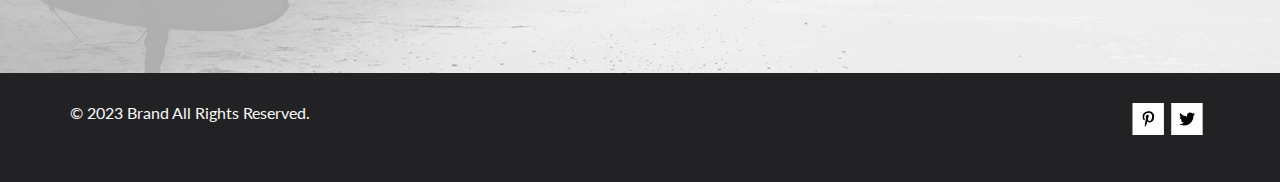
==== commit 24c3aa10: "homework 5 finished" ====
--- a/cart.html
+++ b/cart.html
@@ -134,9 +134,10 @@
                 <a class="cart__button" href="catalog.html">CONTINUE SHOPPING</a>
             </div>
         </div>
+        <h2 class="cart__right__title_small">SHIPPING ADRESS</h2>
         <div class="cart__right">
+            <h2 class="cart__right__title">SHIPPING ADRESS</h2>
             <form class="cart__right__form" action="#">
-                <h2 class="cart__right__title">SHIPPING ADRESS</h2>
                 <input class="cart__right__input cart__right__active" type="text" name="country" required
                     placeholder="Bangladesh">
                 <input class="cart__right__input" type="text" name="country" required placeholder="State">
--- a/style.css
+++ b/style.css
@@ -800,6 +800,7 @@
 }
 .cart__dsc__name {
   color: #222;
+  font-weight: 400;
   font-size: 24px;
   margin-bottom: 42px;
   transition: all 1s;
@@ -857,9 +858,27 @@
   line-height: normal;
   margin-bottom: 57px;
 }
+.cart__right__title {
+  color: #222;
+  font-size: 16px;
+  font-style: normal;
+  font-weight: 300;
+  line-height: normal;
+  padding-bottom: 21px;
+}
+.cart__right__title_small {
+  color: #222;
+  font-size: 16px;
+  font-style: normal;
+  font-weight: 300;
+  line-height: normal;
+  padding-bottom: 21px;
+  display: none;
+}
 .cart__right__input {
   padding: 12px 0 16px 17px;
   font-size: 13px;
+  border: 1px solid #4A4A4A;
 }
 .cart__right__active {
   color: #B1B1B1;
@@ -878,6 +897,10 @@
   font-weight: 900;
 }
 
+.total__box {
+  background-color: #F5F3F3;
+  padding: 39px 43px 42px 44px;
+}
 .total__subtotal {
   display: flex;
   justify-content: space-between;
@@ -1111,8 +1134,15 @@
     display: flex;
     gap: 15px;
   }
+  .cart__right__title {
+    display: none;
+  }
+  .cart__right__title_small {
+    display: block;
+  }
   .cart__right__form {
     width: 360px;
+    margin-bottom: 128px;
   }
   .cart__right__button {
     box-sizing: border-box;
@@ -1128,6 +1158,16 @@
   .cart .total__box {
     background-color: #F5F3F3;
     padding: 39px 34px;
+  }
+  .title__registration {
+    margin-bottom: 40px;
+  }
+  .registration__content {
+    gap: 22px;
+  }
+  .registration__right {
+    font-size: 16px;
+    font-weight: 300;
   }
   .advantages {
     padding-top: 48px;
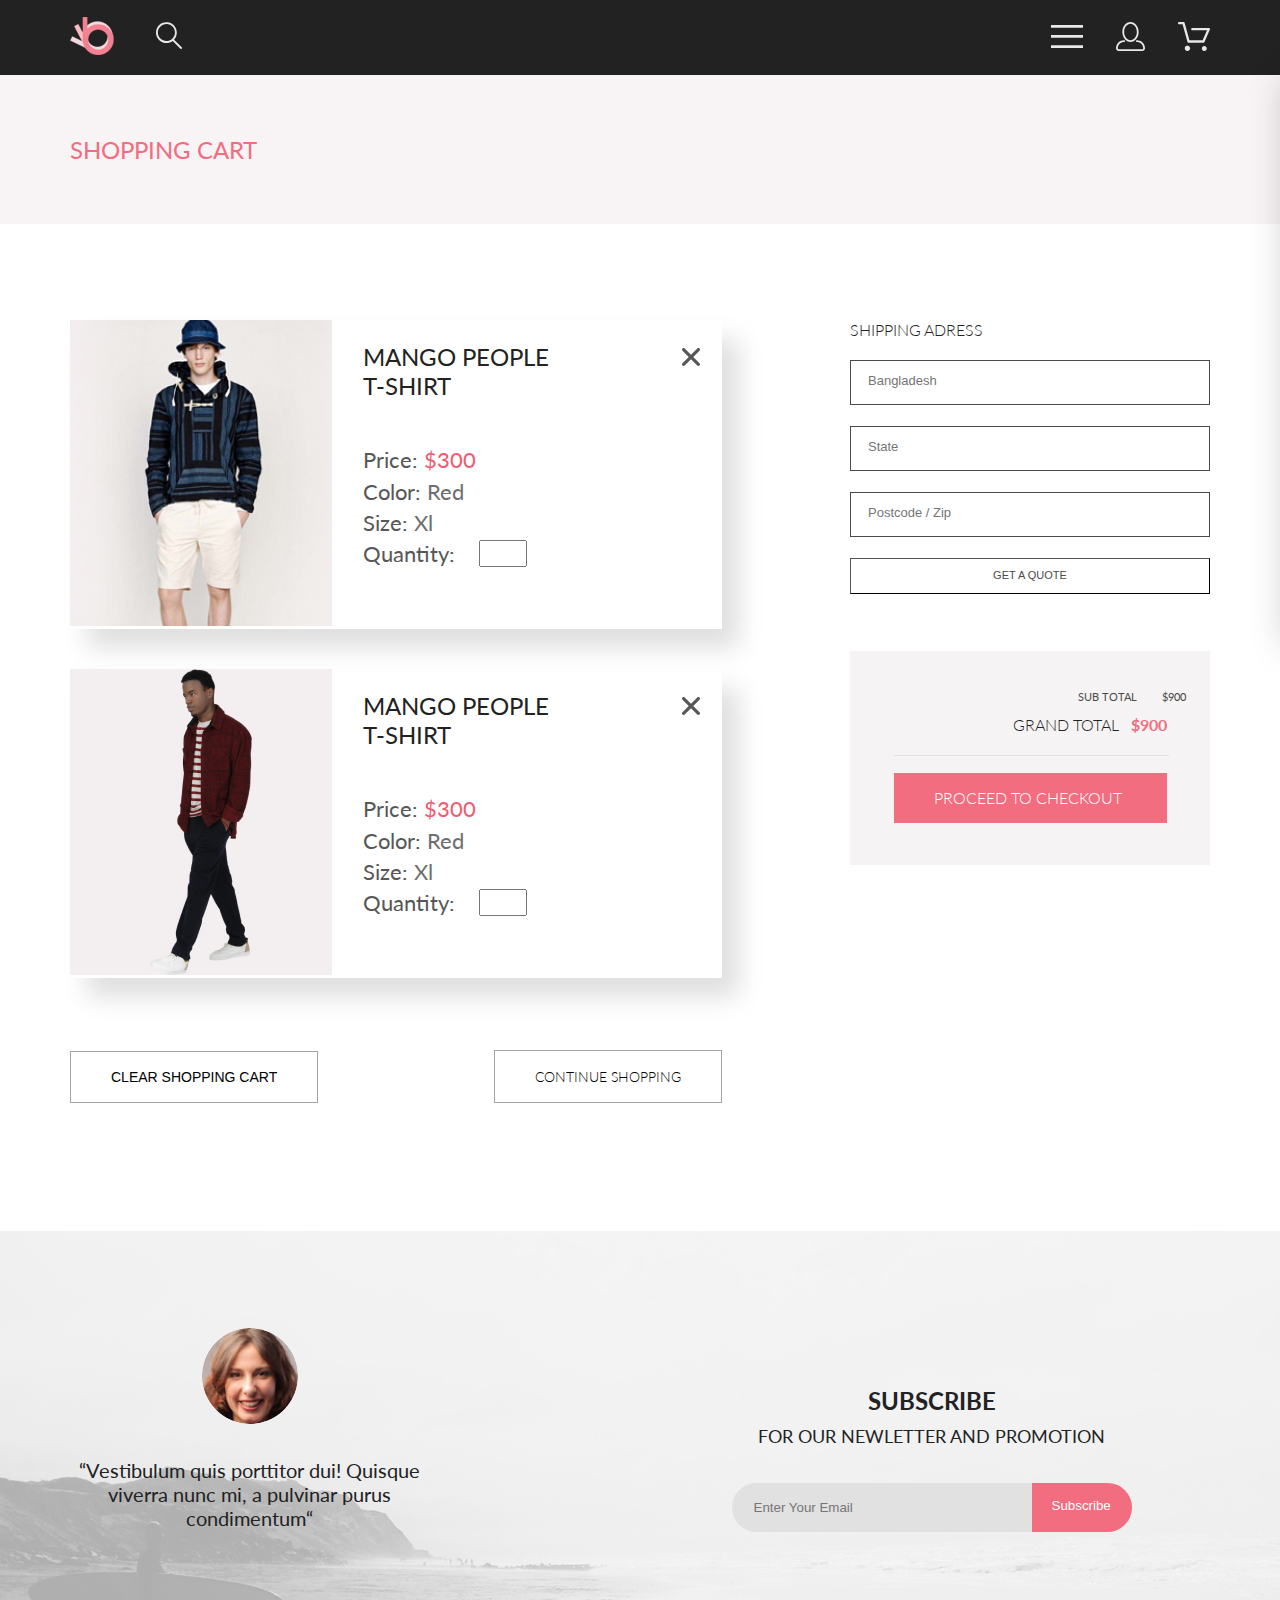
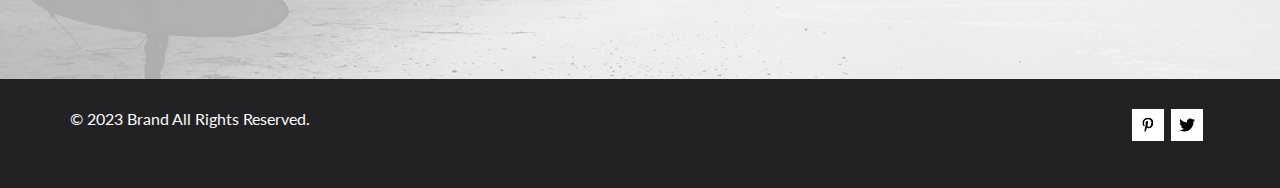
==== commit f69aaded: "homework 6 added" ====
--- a/cart.html
+++ b/cart.html
@@ -80,18 +80,22 @@
     <main class="cart__content center">
         <div class="cart__left">
             <div class="cart__card">
-                <img class="cart__img" src="img/cart-product1.jpg" alt="man in T-Shirt">
+                <a href="product.html">
+                    <img class="cart__img" src="img/cart-product1.jpg" alt="man in T-Shirt">
+                </a>
                 <div class="cart__dsc">
                     <div class="cart__dsc__top">
                         <a href="product.html" class="cart__dsc__link">
                             <h3 class="cart__dsc__name">MANGO PEOPLE<br>T-SHIRT</h3>
                         </a>
-                        <svg class="cart__dsc__top__close" width="18" height="18" viewBox="0 0 18 18" fill="none"
-                            xmlns="http://www.w3.org/2000/svg">
-                            <path
-                                d="M11.2453 9L17.5302 2.71516C17.8285 2.41741 17.9962 2.01336 17.9966 1.59191C17.997 1.17045 17.8299 0.76611 17.5322 0.467833C17.2344 0.169555 16.8304 0.00177586 16.4089 0.00140366C15.9875 0.00103146 15.5831 0.168097 15.2848 0.465848L9 6.75069L2.71516 0.465848C2.41688 0.167571 2.01233 0 1.5905 0C1.16868 0 0.764125 0.167571 0.465848 0.465848C0.167571 0.764125 0 1.16868 0 1.5905C0 2.01233 0.167571 2.41688 0.465848 2.71516L6.75069 9L0.465848 15.2848C0.167571 15.5831 0 15.9877 0 16.4095C0 16.8313 0.167571 17.2359 0.465848 17.5342C0.764125 17.8324 1.16868 18 1.5905 18C2.01233 18 2.41688 17.8324 2.71516 17.5342L9 11.2493L15.2848 17.5342C15.5831 17.8324 15.9877 18 16.4095 18C16.8313 18 17.2359 17.8324 17.5342 17.5342C17.8324 17.2359 18 16.8313 18 16.4095C18 15.9877 17.8324 15.5831 17.5342 15.2848L11.2453 9Z"
-                                fill="#575757" />
-                        </svg>
+                        <a href="#">
+                            <svg class="cart__dsc__top__close" width="18" height="18" viewBox="0 0 18 18" fill="none"
+                                xmlns="http://www.w3.org/2000/svg">
+                                <path
+                                    d="M11.2453 9L17.5302 2.71516C17.8285 2.41741 17.9962 2.01336 17.9966 1.59191C17.997 1.17045 17.8299 0.76611 17.5322 0.467833C17.2344 0.169555 16.8304 0.00177586 16.4089 0.00140366C15.9875 0.00103146 15.5831 0.168097 15.2848 0.465848L9 6.75069L2.71516 0.465848C2.41688 0.167571 2.01233 0 1.5905 0C1.16868 0 0.764125 0.167571 0.465848 0.465848C0.167571 0.764125 0 1.16868 0 1.5905C0 2.01233 0.167571 2.41688 0.465848 2.71516L6.75069 9L0.465848 15.2848C0.167571 15.5831 0 15.9877 0 16.4095C0 16.8313 0.167571 17.2359 0.465848 17.5342C0.764125 17.8324 1.16868 18 1.5905 18C2.01233 18 2.41688 17.8324 2.71516 17.5342L9 11.2493L15.2848 17.5342C15.5831 17.8324 15.9877 18 16.4095 18C16.8313 18 17.2359 17.8324 17.5342 17.5342C17.8324 17.2359 18 16.8313 18 16.4095C18 15.9877 17.8324 15.5831 17.5342 15.2848L11.2453 9Z"
+                                    fill="#575757" />
+                            </svg>
+                        </a>
                     </div>
 
                     <p>Price: <span class="cart__dsc__price">$300</span></p>
@@ -105,18 +109,22 @@
                 </div>
             </div>
             <div class="cart__card">
-                <img class="cart__img" src="img/cart-product2.jpg" alt="man in T-Shirt">
+                <a href="product.html">
+                    <img class="cart__img" src="img/cart-product2.jpg" alt="man in T-Shirt">
+                </a>
                 <div class="cart__dsc">
                     <div class="cart__dsc__top">
                         <a href="product.html" class="cart__dsc__link">
                             <h3 class="cart__dsc__name">MANGO PEOPLE<br>T-SHIRT</h3>
                         </a>
-                        <svg class="cart__dsc__top__close" width="18" height="18" viewBox="0 0 18 18" fill="none"
-                            xmlns="http://www.w3.org/2000/svg">
-                            <path
-                                d="M11.2453 9L17.5302 2.71516C17.8285 2.41741 17.9962 2.01336 17.9966 1.59191C17.997 1.17045 17.8299 0.76611 17.5322 0.467833C17.2344 0.169555 16.8304 0.00177586 16.4089 0.00140366C15.9875 0.00103146 15.5831 0.168097 15.2848 0.465848L9 6.75069L2.71516 0.465848C2.41688 0.167571 2.01233 0 1.5905 0C1.16868 0 0.764125 0.167571 0.465848 0.465848C0.167571 0.764125 0 1.16868 0 1.5905C0 2.01233 0.167571 2.41688 0.465848 2.71516L6.75069 9L0.465848 15.2848C0.167571 15.5831 0 15.9877 0 16.4095C0 16.8313 0.167571 17.2359 0.465848 17.5342C0.764125 17.8324 1.16868 18 1.5905 18C2.01233 18 2.41688 17.8324 2.71516 17.5342L9 11.2493L15.2848 17.5342C15.5831 17.8324 15.9877 18 16.4095 18C16.8313 18 17.2359 17.8324 17.5342 17.5342C17.8324 17.2359 18 16.8313 18 16.4095C18 15.9877 17.8324 15.5831 17.5342 15.2848L11.2453 9Z"
-                                fill="#575757" />
-                        </svg>
+                        <a href="#">
+                            <svg class="cart__dsc__top__close" width="18" height="18" viewBox="0 0 18 18" fill="none"
+                                xmlns="http://www.w3.org/2000/svg">
+                                <path
+                                    d="M11.2453 9L17.5302 2.71516C17.8285 2.41741 17.9962 2.01336 17.9966 1.59191C17.997 1.17045 17.8299 0.76611 17.5322 0.467833C17.2344 0.169555 16.8304 0.00177586 16.4089 0.00140366C15.9875 0.00103146 15.5831 0.168097 15.2848 0.465848L9 6.75069L2.71516 0.465848C2.41688 0.167571 2.01233 0 1.5905 0C1.16868 0 0.764125 0.167571 0.465848 0.465848C0.167571 0.764125 0 1.16868 0 1.5905C0 2.01233 0.167571 2.41688 0.465848 2.71516L6.75069 9L0.465848 15.2848C0.167571 15.5831 0 15.9877 0 16.4095C0 16.8313 0.167571 17.2359 0.465848 17.5342C0.764125 17.8324 1.16868 18 1.5905 18C2.01233 18 2.41688 17.8324 2.71516 17.5342L9 11.2493L15.2848 17.5342C15.5831 17.8324 15.9877 18 16.4095 18C16.8313 18 17.2359 17.8324 17.5342 17.5342C17.8324 17.2359 18 16.8313 18 16.4095C18 15.9877 17.8324 15.5831 17.5342 15.2848L11.2453 9Z"
+                                    fill="#575757" />
+                            </svg>
+                        </a>
                     </div>
 
                     <p>Price: <span class="cart__dsc__price">$300</span></p>
@@ -181,49 +189,51 @@
         <div class="footer-bottom-wrapper center">
             <div class="container footer-bottom">
                 <p class="copy">© 2023 Brand All Rights Reserved.</p>
-                <ul class="footer-social-list">
-                    <li class="footer-social-item">
-                        <a class="media-link footer-social-yt" href="#" target="_blank">
-                            <svg class="icon" width="32" height="32" viewBox="0 0 32 32" fill="none"
-                                xmlns="http://www.w3.org/2000/svg">
-                                <path d="M31.9252 0H0.474609V32H31.9252V0Z" fill="white" />
-                                <g clip-path="url(#clip0_128_240)">
-                                    <path
-                                        d="M16.7403 8.20312C13.5556 8.20312 10.4082 10.3406 10.4082 13.8C10.4082 16 11.6374 17.25 12.3823 17.25C12.6896 17.25 12.8666 16.3875 12.8666 16.1438C12.8666 15.8531 12.1309 15.2344 12.1309 14.025C12.1309 11.5125 14.0305 9.73125 16.4889 9.73125C18.6027 9.73125 20.1671 10.9406 20.1671 13.1625C20.1671 14.8219 19.506 17.9344 17.3642 17.9344C16.5913 17.9344 15.9302 17.3719 15.9302 16.5656C15.9302 15.3844 16.7496 14.2406 16.7496 13.0219C16.7496 10.9531 13.835 11.3281 13.835 13.8281C13.835 14.3531 13.9002 14.9344 14.133 15.4125C13.7046 17.2688 12.8293 20.0344 12.8293 21.9469C12.8293 22.5375 12.9131 23.1188 12.969 23.7094C13.0745 23.8281 13.0218 23.8156 13.1832 23.7563C14.7476 21.6 14.6917 21.1781 15.3994 18.3562C15.7812 19.0875 16.7683 19.4812 17.5505 19.4812C20.8469 19.4812 22.3275 16.2469 22.3275 13.3313C22.3275 10.2281 19.6643 8.20312 16.7403 8.20312Z"
-                                        fill="black" />
-                                </g>
-                                <defs>
-                                    <clipPath id="clip0_128_240">
-                                        <rect width="11.9193" height="16" fill="white"
-                                            transform="translate(10.4082 8)" />
-                                    </clipPath>
-                                </defs>
-                            </svg>
-                            <span class="visually-hidden">Pinterest</span>
-                        </a>
-                    </li>
-                    <li class="footer-social-item">
-                        <a class="media-link footer-social-yt" href="#" target="_blank">
-                            <svg class="icon" width="32" height="32" viewBox="0 0 32 32" fill="none"
-                                xmlns="http://www.w3.org/2000/svg">
-                                <path d="M31.6635 0H0.212891V32H31.6635V0Z" fill="white" />
-                                <g clip-path="url(#clip0_128_236)">
-                                    <path
-                                        d="M22.417 12.7405C22.427 12.8826 22.427 13.0248 22.427 13.1669C22.427 17.5019 19.1498 22.4969 13.1599 22.4969C11.3145 22.4969 9.60022 21.9588 8.1582 21.0248C8.4204 21.0552 8.67247 21.0654 8.94475 21.0654C10.4674 21.0654 11.8691 20.5476 12.9884 19.6644C11.5565 19.6339 10.3565 18.6898 9.94305 17.3903C10.1447 17.4207 10.3464 17.441 10.5582 17.441C10.8506 17.441 11.1431 17.4004 11.4153 17.3294C9.92291 17.0248 8.80355 15.705 8.80355 14.1111V14.0705C9.23715 14.3141 9.74139 14.4664 10.2758 14.4867C9.39849 13.8979 8.82373 12.8928 8.82373 11.7557C8.82373 11.1466 8.98504 10.5882 9.26741 10.1009C10.8708 12.0908 13.2809 13.3902 15.9833 13.5324C15.9329 13.2887 15.9027 13.035 15.9027 12.7811C15.9027 10.974 17.3548 9.50195 19.1598 9.50195C20.0976 9.50195 20.9446 9.89789 21.5396 10.5375C22.2757 10.3954 22.9816 10.1212 23.6068 9.74561C23.3648 10.507 22.8505 11.1466 22.1749 11.5527C22.8304 11.4817 23.4657 11.2989 24.0505 11.0451C23.6069 11.6948 23.0522 12.2735 22.417 12.7405Z"
-                                        fill="black" />
-                                </g>
-                                <defs>
-                                    <clipPath id="clip0_128_236">
-                                        <rect width="15.8924" height="16" fill="white"
-                                            transform="translate(8.1582 8)" />
-                                    </clipPath>
-                                </defs>
-                            </svg>
-                            <span class="visually-hidden">Twitter</span>
-                        </a>
-                    </li>
-
-                </ul>
+                <nav>
+                    <ul class="footer-social-list">
+                        <li class="footer-social-item">
+                            <a class="media-link footer-social-yt" href="#" target="_blank">
+                                <div class="icon-box"><svg width="12" height="16" class="icon" width="13" height="16"
+                                        viewBox="0 0 13 16" fill="none" xmlns="http://www.w3.org/2000/svg">
+                                        <g clip-path="url(#clip0_128_242)">
+                                            <path
+                                                d="M6.74032 0.203125C3.55564 0.203125 0.408203 2.34063 0.408203 5.8C0.408203 8 1.63738 9.25 2.38233 9.25C2.68963 9.25 2.86655 8.3875 2.86655 8.14375C2.86655 7.85313 2.13091 7.23438 2.13091 6.025C2.13091 3.5125 4.03055 1.73125 6.4889 1.73125C8.60271 1.73125 10.1671 2.94062 10.1671 5.1625C10.1671 6.82187 9.50597 9.93437 7.36422 9.93437C6.59133 9.93437 5.93018 9.37187 5.93018 8.56563C5.93018 7.38438 6.74963 6.24062 6.74963 5.02187C6.74963 2.95312 3.835 3.32812 3.835 5.82812C3.835 6.35313 3.90018 6.93437 4.13298 7.4125C3.70463 9.26875 2.82931 12.0344 2.82931 13.9469C2.82931 14.5375 2.91311 15.1188 2.96899 15.7094C3.07452 15.8281 3.02175 15.8156 3.18316 15.7563C4.74757 13.6 4.69169 13.1781 5.3994 10.3562C5.78119 11.0875 6.76826 11.4812 7.55046 11.4812C10.8469 11.4812 12.3275 8.24688 12.3275 5.33125C12.3275 2.22813 9.66427 0.203125 6.74032 0.203125Z"
+                                                fill="black" />
+                                        </g>
+                                        <defs>
+                                            <clipPath id="clip0_128_242">
+                                                <rect width="11.9193" height="16" fill="white"
+                                                    transform="translate(0.408203)" />
+                                            </clipPath>
+                                        </defs>
+                                    </svg>
+                                </div>
+                                <span class="visually-hidden">Pinterest</span>
+                            </a>
+                        </li>
+                        <li class="footer-social-item">
+                            <a class="media-link footer-social-yt" href="#" target="_blank">
+                                <div class="icon-box"><svg class="icon" width="17" height="16" viewBox="0 0 17 16"
+                                        fill="none" xmlns="http://www.w3.org/2000/svg">
+                                        <g clip-path="url(#clip0_128_238)">
+                                            <path
+                                                d="M14.417 4.74052C14.427 4.88264 14.427 5.0248 14.427 5.16692C14.427 9.50192 11.1498 14.4969 5.15986 14.4969C3.31448 14.4969 1.60022 13.9588 0.158203 13.0248C0.420396 13.0552 0.67247 13.0654 0.944752 13.0654C2.46741 13.0654 3.8691 12.5476 4.98843 11.6644C3.5565 11.6339 2.3565 10.6898 1.94305 9.39027C2.14475 9.4207 2.34642 9.44102 2.5582 9.44102C2.85063 9.44102 3.14308 9.40039 3.41533 9.32936C1.92291 9.02477 0.803551 7.70498 0.803551 6.11108V6.07048C1.23715 6.31414 1.74139 6.46642 2.2758 6.4867C1.39849 5.89786 0.823727 4.8928 0.823727 3.75573C0.823727 3.14661 0.985041 2.58823 1.26741 2.10092C2.87077 4.09077 5.28086 5.39023 7.98334 5.53239C7.93293 5.28873 7.90266 5.03495 7.90266 4.78114C7.90266 2.97402 9.35477 1.50195 11.1598 1.50195C12.0976 1.50195 12.9446 1.89789 13.5396 2.53748C14.2757 2.39536 14.9816 2.12123 15.6068 1.74561C15.3648 2.50705 14.8505 3.14664 14.1749 3.5527C14.8304 3.48167 15.4657 3.29889 16.0505 3.04511C15.6069 3.69483 15.0522 4.27348 14.417 4.74052Z"
+                                                fill="black" />
+                                        </g>
+                                        <defs>
+                                            <clipPath id="clip0_128_238">
+                                                <rect width="15.8924" height="16" fill="white"
+                                                    transform="translate(0.158203)" />
+                                            </clipPath>
+                                        </defs>
+                                    </svg>
+
+                                </div>
+                                <span class="visually-hidden">Pinterest</span>
+                            </a>
+                        </li>
+                    </ul>
+                </nav>
             </div>
         </div>
     </footer>
--- a/style.css
+++ b/style.css
@@ -189,6 +189,10 @@
   line-height: 19px;
   text-align: center;
   color: #FFFFFF;
+  transition: all 1s;
+}
+.sale__text:hover {
+  color: #F16D7F;
 }
 .sale__heading {
   font-style: normal;
@@ -197,6 +201,10 @@
   line-height: 29px;
   text-align: center;
   color: #F16D7F;
+  transition: all 1s;
+}
+.sale__heading:hover {
+  color: white;
 }
 
 .product-box__heading {
@@ -236,6 +244,7 @@
 }
 .product__img {
   width: 100%;
+  transition: all 1s;
 }
 .product__add {
   position: absolute;
@@ -253,6 +262,7 @@
   justify-content: center;
   gap: 11px;
   color: #FFFFFF;
+  transition: all 1s;
 }
 .product__add:hover {
   box-shadow: 0 0 5px #fff;
@@ -638,6 +648,7 @@
   background-color: rgba(248, 248, 248, 0.1568627451);
   height: 448px;
   background-size: cover;
+  background-position: bottom;
 }
 .footer-top-flex {
   display: flex;
@@ -692,6 +703,8 @@
   height: 49px;
   border-radius: 25px 0 0 25px;
   padding-left: 22px;
+  padding-right: 22px;
+  outline: none;
 }
 .subscribe-button {
   height: 49px;
@@ -704,6 +717,11 @@
   box-sizing: border-box;
   padding: 15px 20px;
   border-radius: 0 25px 25px 0;
+  transition: all 1s;
+}
+.subscribe-button:hover {
+  color: #F16D7F;
+  background-color: white;
 }
 
 .footer-bottom-wrapper {
@@ -729,12 +747,19 @@
   list-style: none;
 }
 
+.icon-box {
+  width: 32px;
+  height: 32px;
+  background-color: white;
+  display: flex;
+  justify-content: center;
+  align-items: center;
+}
+.icon-box:hover {
+  background-color: #F16D7F;
+}
 .icon:hover path {
   fill: white;
-}
-
-.icon:hover {
-  fill: #F16D7F;
 }
 
 .visually-hidden {
@@ -792,6 +817,9 @@
 .cart__dsc__top__close {
   margin-top: 6px;
 }
+.cart__dsc__top__close:hover path {
+  fill: #F16D7F;
+}
 .cart__dsc__link {
   transition: all 1s;
 }
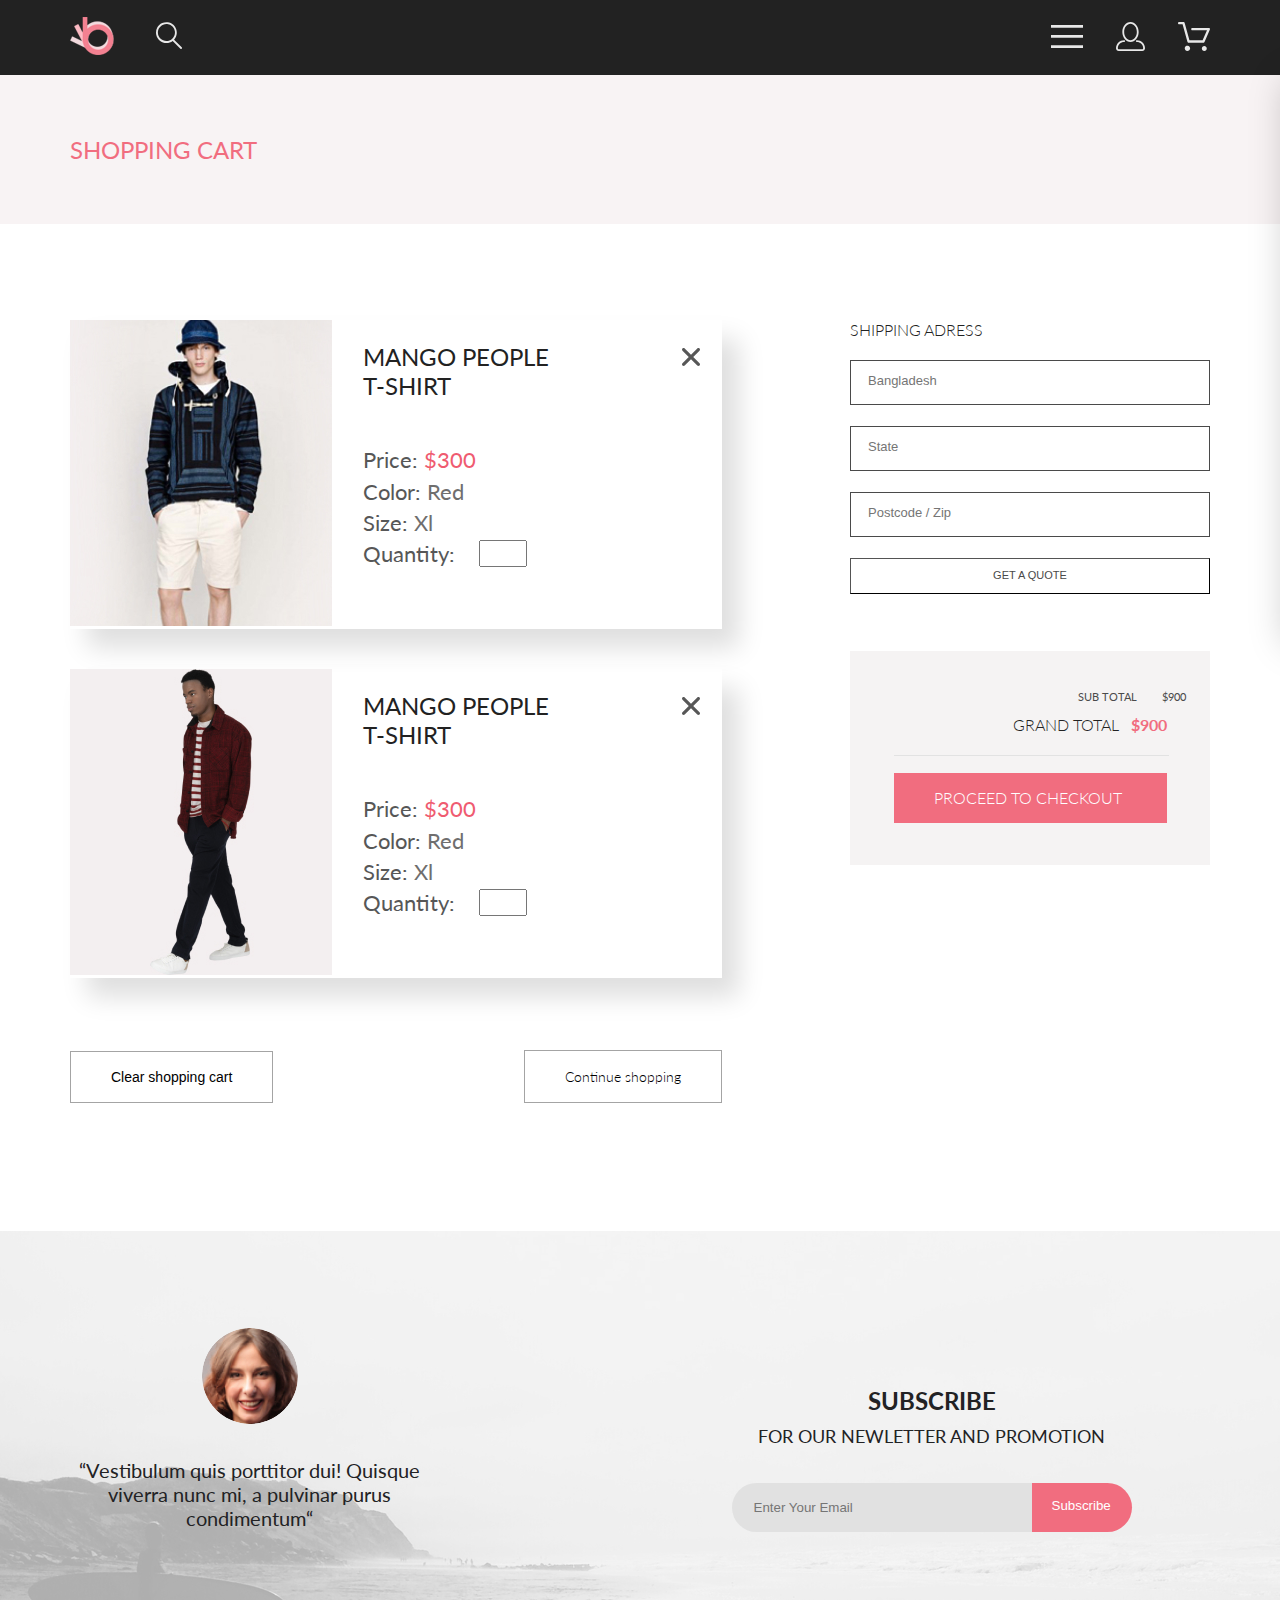
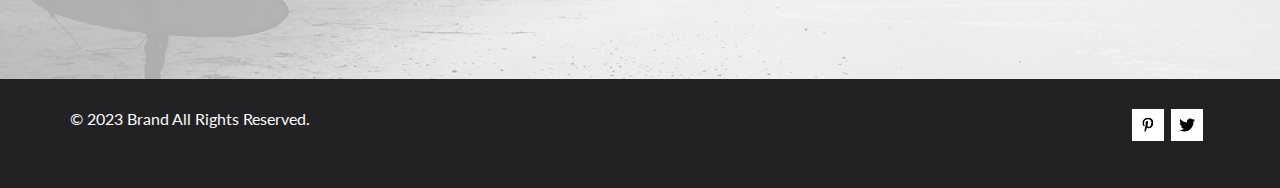
==== commit 083f28b2: "homework 6 added" ====
--- a/cart.html
+++ b/cart.html
@@ -138,8 +138,8 @@
                 </div>
             </div>
             <div class="cart__buttons">
-                <button class="cart__button">CLEAR SHOPPING CART</button>
-                <a class="cart__button" href="catalog.html">CONTINUE SHOPPING</a>
+                <button class="cart__button">Clear shopping cart</button>
+                <a class="cart__button" href="catalog.html">Continue shopping</a>
             </div>
         </div>
         <h2 class="cart__right__title_small">SHIPPING ADRESS</h2>
--- a/style.css
+++ b/style.css
@@ -167,6 +167,9 @@
 .sale__item {
   position: relative;
 }
+.sale__item_big {
+  background-image: url(img/sibig.jpg);
+}
 .sale__content {
   position: absolute;
   width: 100%;
@@ -415,6 +418,9 @@
   box-sizing: border-box;
   position: absolute;
   z-index: 1;
+}
+.filter__mobile {
+  display: none;
 }
 .filter-box {
   position: relative;
@@ -1224,11 +1230,18 @@
   }
 }
 @media (max-width: 767px) {
+  .center {
+    padding-left: calc(50% - 178px);
+    padding-right: calc(50% - 178px);
+  }
   .header__link-site {
     display: none;
   }
   .promo {
     height: 363px;
+  }
+  .promo__info {
+    margin-top: 50%;
   }
   .promo__img {
     display: none;
@@ -1247,21 +1260,166 @@
   }
   .sale {
     display: flex;
-    flex-wrap: wrap;
+    flex-direction: column;
     justify-content: center;
+    align-items: center;
     gap: 32px;
+    padding-top: 64px;
     padding-bottom: 64px;
   }
   .sale__item {
     max-width: 343px;
   }
-  .sale__item_big img {
+  .sale__item_big {
     width: 100%;
     height: 100%;
     -o-object-fit: cover;
        object-fit: cover;
   }
-  .footer-top {
-    background: url(img/footer-bg-small.jpg);
+  .product-box__product {
+    margin-bottom: 64px;
+  }
+  .product-box__text {
+    margin-bottom: 65px;
+  }
+  .button-wrap {
+    margin-bottom: 96px;
+  }
+  .head {
+    flex-direction: column;
+    gap: 32px;
+    padding-top: 24px;
+    padding-bottom: 46px;
+    box-sizing: border-box;
+  }
+  .cart__left {
+    margin-bottom: 48px;
+  }
+  .cart__img {
+    width: 144px;
+    height: 188px;
+  }
+  .cart__title {
+    padding-top: 60px;
+    padding-bottom: 59px;
+    text-align: center;
+    margin-bottom: 39px;
+  }
+  .cart__card {
+    width: 358px;
+    height: 188px;
+  }
+  .cart__dsc {
+    width: 214px;
+    padding-top: 13px;
+    padding-left: 17px;
+    padding-bottom: 37px;
+    font-size: 14px;
+  }
+  .cart__dsc__name {
+    font-size: 16px;
+    margin-bottom: 25px;
+  }
+  .cart__dsc__top {
+    font-size: 14px;
+  }
+  .cart__dsc__top__close {
+    width: 10px;
+    height: 11px;
+  }
+  .cart__dsc__quantity {
+    width: 24px;
+    height: 15px;
+  }
+  .cart__buttons {
+    gap: 9px;
+  }
+  .cart__button {
+    font-size: 12px;
+    color: #575757;
+    padding: 9px 35px;
+  }
+  .cart__right {
+    flex-direction: column;
+  }
+  .cart__right__form {
+    margin-bottom: 48px;
+  }
+  .total {
+    margin-bottom: 96px;
+  }
+  .filter-sort {
+    gap: 0;
+  }
+  .filter__mobile {
+    display: block;
+    margin-left: 8px;
+  }
+  .filter__summary {
+    visibility: hidden;
+  }
+  .filter-box {
+    width: 0;
+  }
+  .sort {
+    gap: 24px;
+  }
+  .sort-box {
+    margin-left: 62px;
+  }
+  .sort__summary {
+    font-size: 10px;
+  }
+  .content {
+    margin-bottom: 64px;
+  }
+  .content__price {
+    margin-bottom: 32px;
+  }
+  .content__line-big {
+    width: 175px;
+    margin-bottom: 125px;
+  }
+  .registration__content {
+    flex-direction: column;
+  }
+  .registration__right {
+    margin-bottom: 100px;
+  }
+  .form__input {
+    width: 318px;
+  }
+  .form__button {
+    margin-bottom: 40px;
+  }
+  .loyalty__heading {
+    font-size: 16px;
+  }
+  .rewiew p {
+    font-size: 18px;
+  }
+  .subscribe {
+    justify-content: center;
+    padding-top: 59px;
+  }
+  .subscribe-bottom {
+    font-size: 14px;
+    line-height: 100%;
+  }
+  .subscribe-form {
+    padding-left: 16px;
+    max-width: 341px;
+    height: 47px;
+  }
+  .footer-bottom {
+    flex-direction: column-reverse;
+    align-items: center;
+  }
+  .footer-bottom-wrapper {
+    padding-top: 43px;
+    padding-bottom: 9px;
+  }
+  .footer-social-list {
+    margin-bottom: 40px;
   }
 }/*# sourceMappingURL=style.css.map */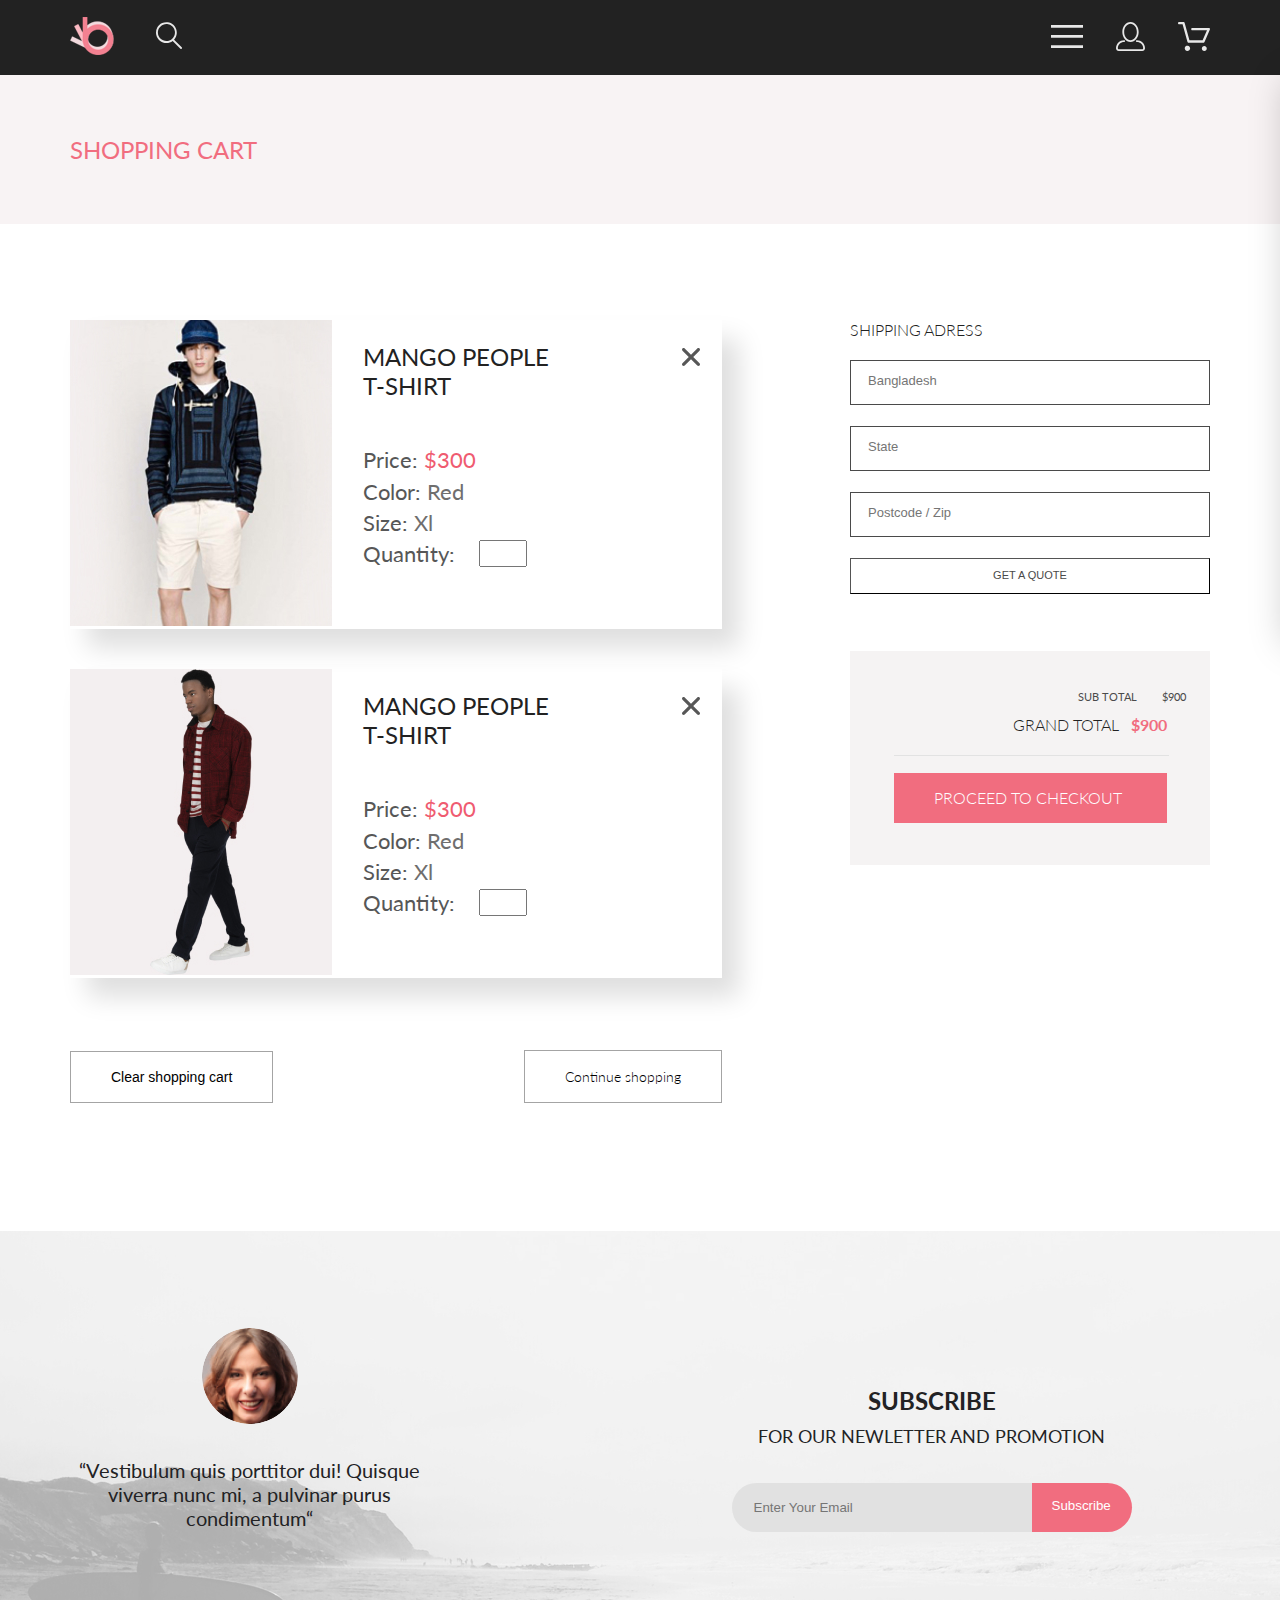
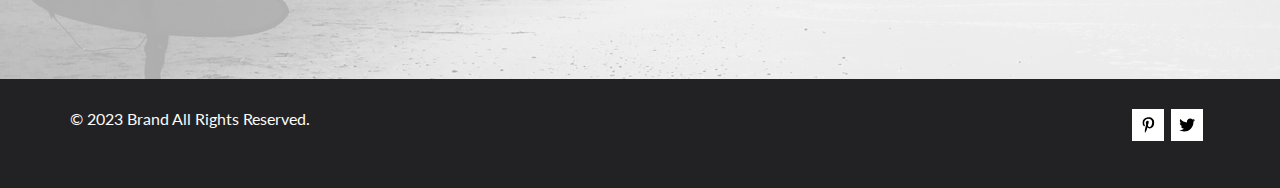
==== commit 59962561: "homework 6 added" ====
--- a/cart.html
+++ b/cart.html
@@ -193,8 +193,8 @@
                     <ul class="footer-social-list">
                         <li class="footer-social-item">
                             <a class="media-link footer-social-yt" href="#" target="_blank">
-                                <div class="icon-box"><svg width="12" height="16" class="icon" width="13" height="16"
-                                        viewBox="0 0 13 16" fill="none" xmlns="http://www.w3.org/2000/svg">
+                                <div class="icon-box"><svg class="icon" width="13" height="16" viewBox="0 0 13 16"
+                                        fill="none" xmlns="http://www.w3.org/2000/svg">
                                         <g clip-path="url(#clip0_128_242)">
                                             <path
                                                 d="M6.74032 0.203125C3.55564 0.203125 0.408203 2.34063 0.408203 5.8C0.408203 8 1.63738 9.25 2.38233 9.25C2.68963 9.25 2.86655 8.3875 2.86655 8.14375C2.86655 7.85313 2.13091 7.23438 2.13091 6.025C2.13091 3.5125 4.03055 1.73125 6.4889 1.73125C8.60271 1.73125 10.1671 2.94062 10.1671 5.1625C10.1671 6.82187 9.50597 9.93437 7.36422 9.93437C6.59133 9.93437 5.93018 9.37187 5.93018 8.56563C5.93018 7.38438 6.74963 6.24062 6.74963 5.02187C6.74963 2.95312 3.835 3.32812 3.835 5.82812C3.835 6.35313 3.90018 6.93437 4.13298 7.4125C3.70463 9.26875 2.82931 12.0344 2.82931 13.9469C2.82931 14.5375 2.91311 15.1188 2.96899 15.7094C3.07452 15.8281 3.02175 15.8156 3.18316 15.7563C4.74757 13.6 4.69169 13.1781 5.3994 10.3562C5.78119 11.0875 6.76826 11.4812 7.55046 11.4812C10.8469 11.4812 12.3275 8.24688 12.3275 5.33125C12.3275 2.22813 9.66427 0.203125 6.74032 0.203125Z"
